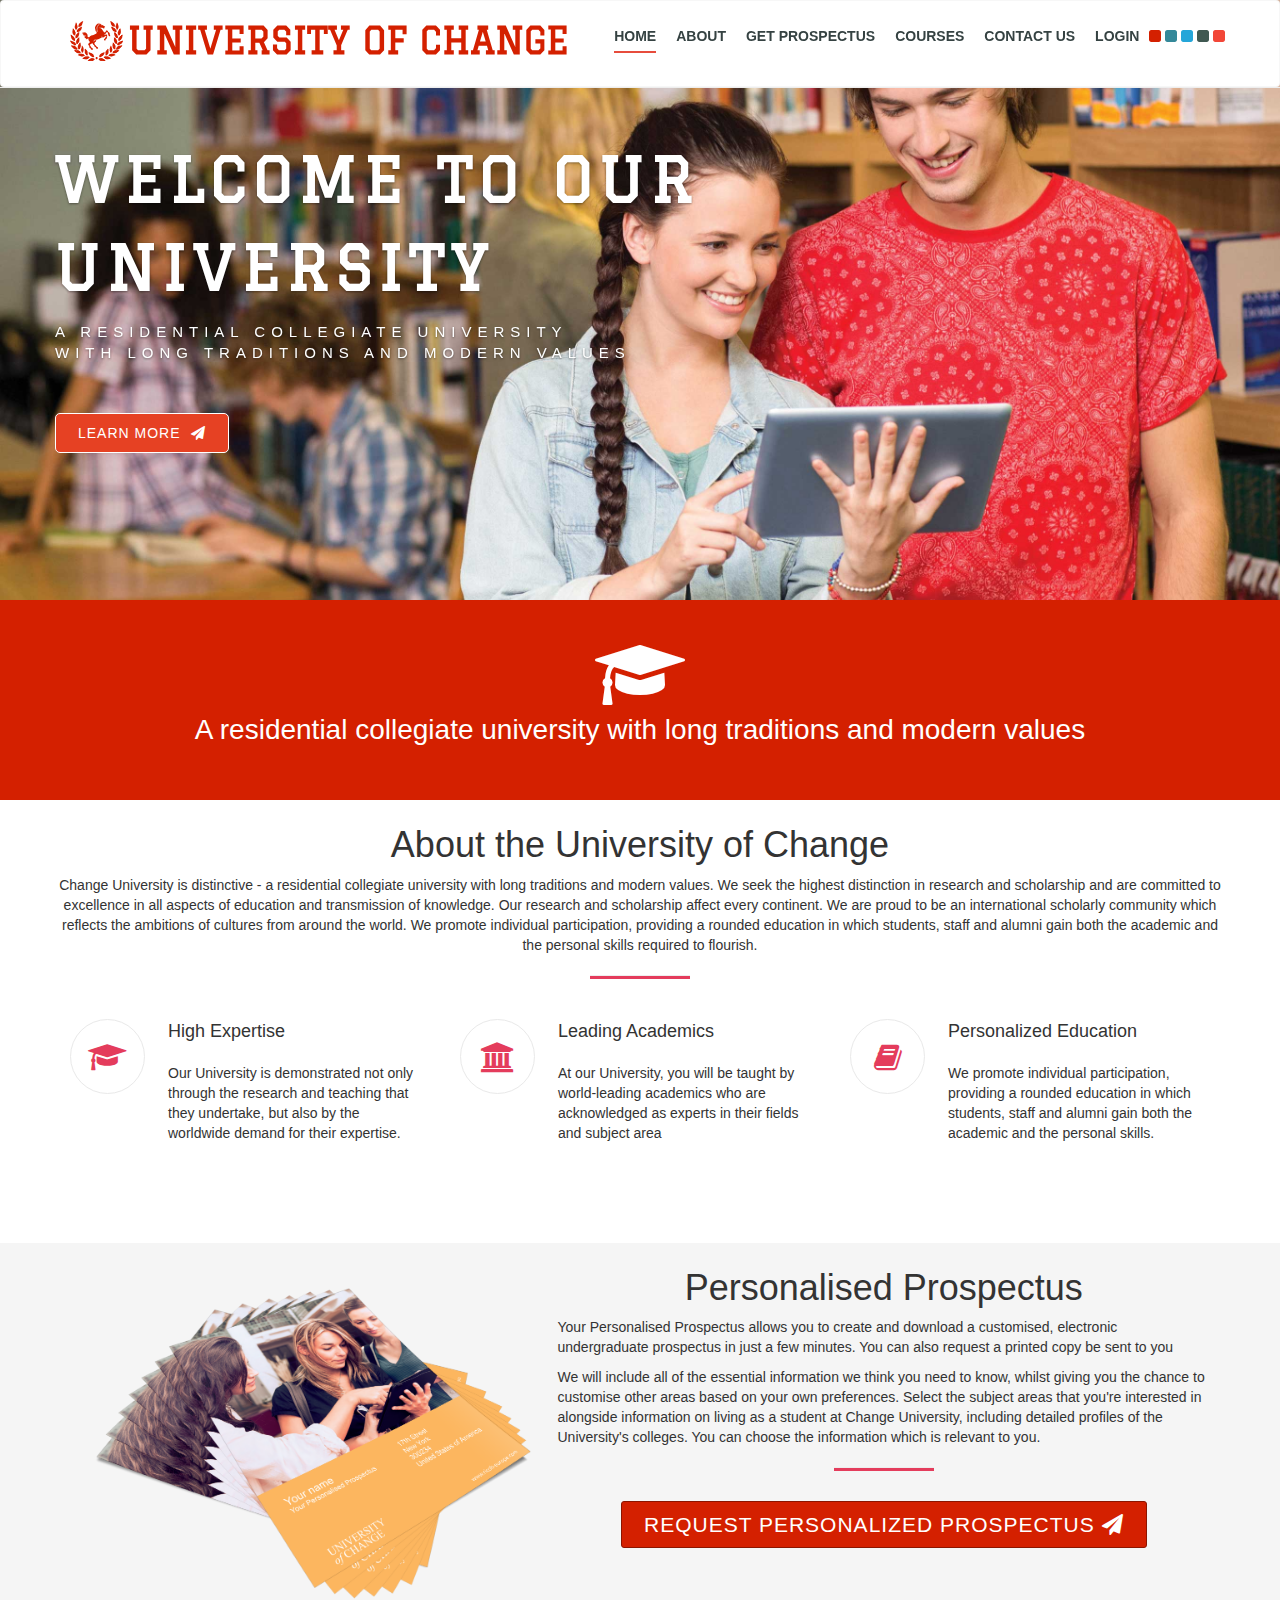
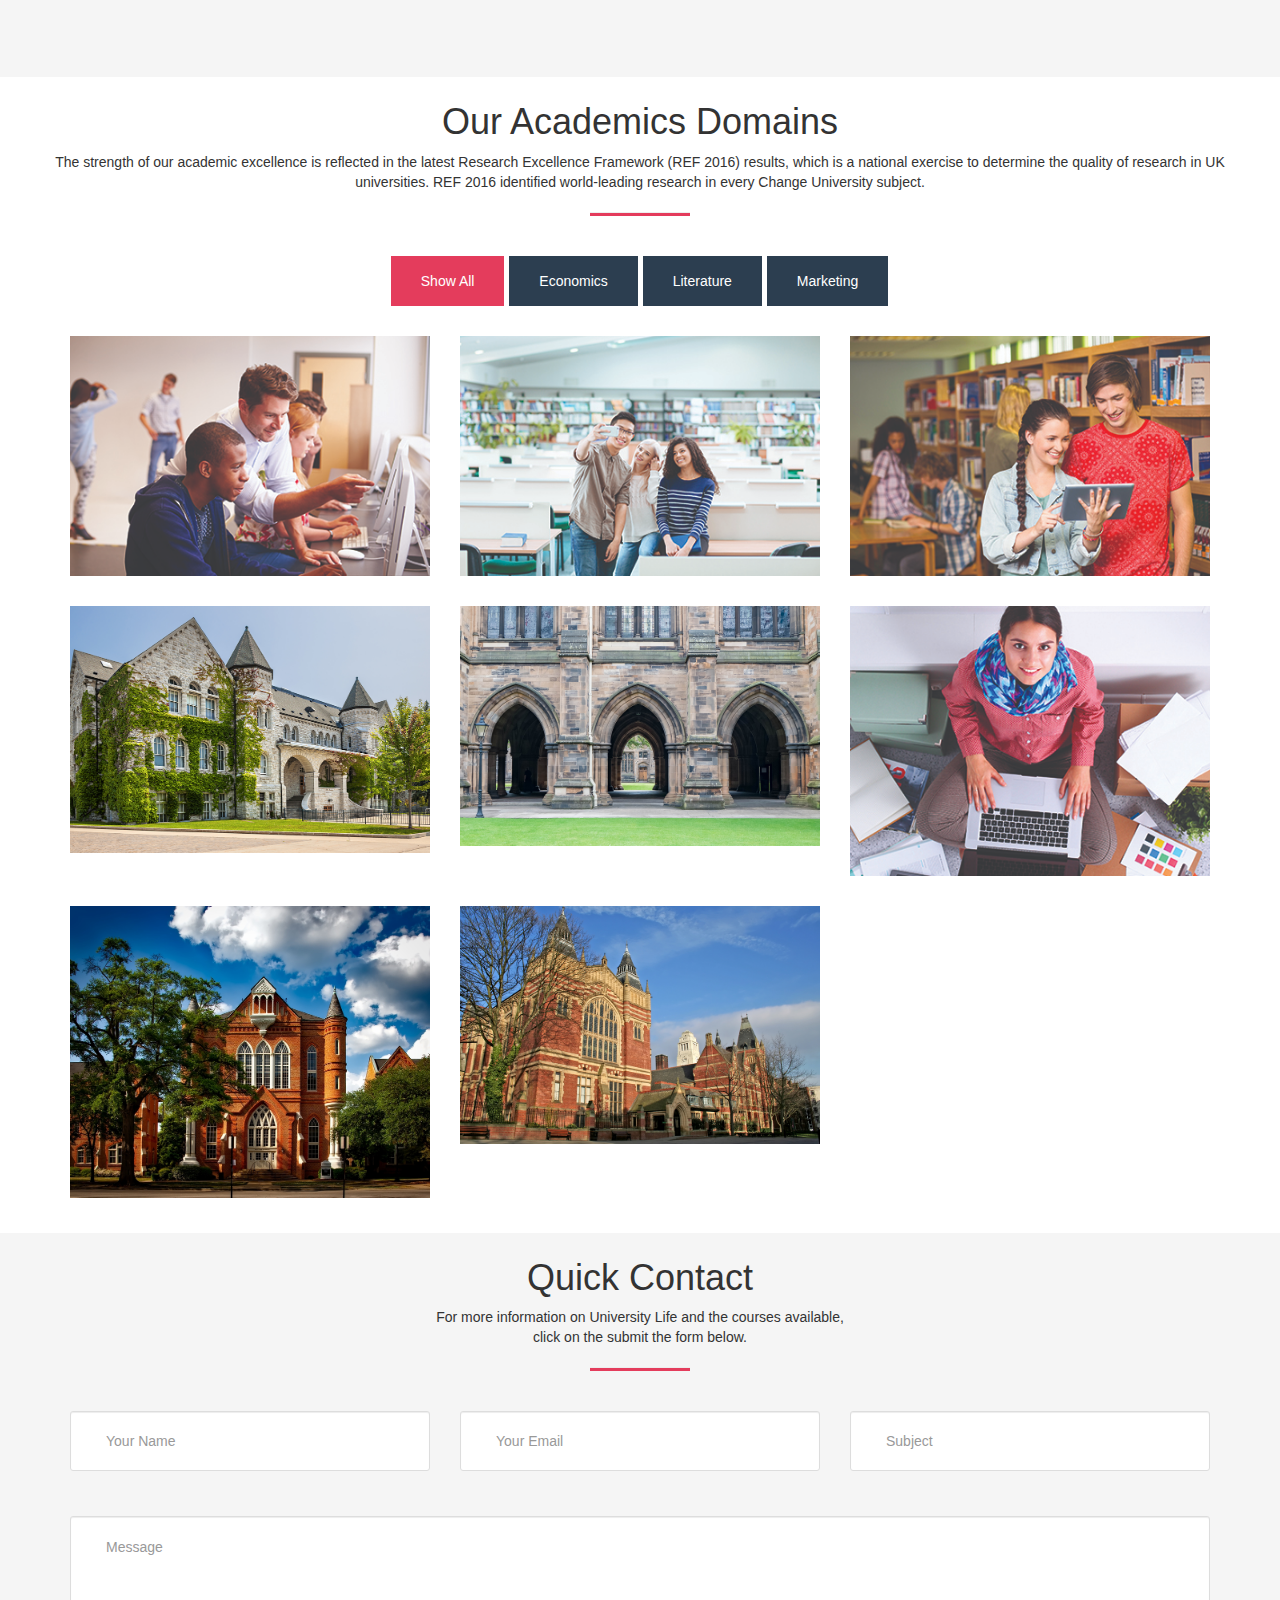
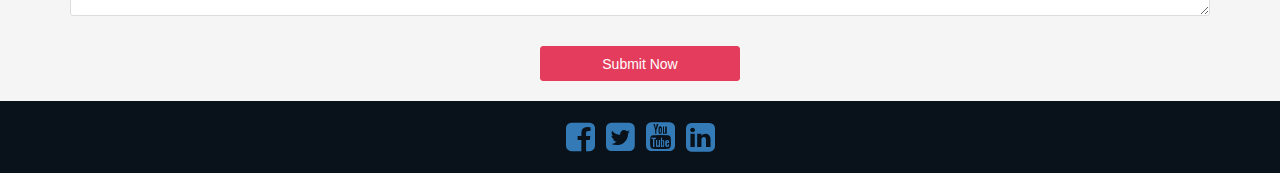
==== index.html @ e9da2139 "changes pics" ====
<!DOCTYPE html>
<html lang="en" class=" js no-touch">
<head>
<title>Marcom University</title>
<meta charset="utf-8">
<meta name="viewport" content="width=device-width, initial-scale=1">

<script
	src="https://ajax.googleapis.com/ajax/libs/jquery/3.1.1/jquery.min.js"></script>
<script src="js/login.js"></script>

<link rel="stylesheet" href="css/bootstrap.min.css">
<link rel="stylesheet" type="text/css" href="css/font-awesome.min.css">
<link
	href='https://fonts.googleapis.com/css?family=Open+Sans:300,600|Raleway:600,300|Josefin+Slab:400,700,600italic,600,400italic'
	rel='stylesheet' type='text/css'>
<link rel="stylesheet" type="text/css" href="css/slick-team-slider.css" />
<link rel="stylesheet" type="text/css" name="style" href="css/style.css">
<link rel="shortcut icon" type="image/x-icon" href="img/univ_icon.png" />
<!-- =======================================================
        Theme Name: Tempo
        Theme URL: https://bootstrapmade.com/tempo-free-onepage-bootstrap-theme/
        Author: BootstrapMade.com
        Author URL: https://bootstrapmade.com
    ======================================================= -->
</head>
<body>
	<!--HEADER START-->
	<div class="main-navigation navbar-fixed-top">
		<nav class="navbar navbar-default">
			<div class="container">
				<div class="navbar-header">
					<button type="button" class="navbar-toggle" data-toggle="collapse"
						data-target="#myNavbar">
						<span class="icon-bar"></span> <span class="icon-bar"></span> <span
							class="icon-bar"></span>
					</button>
					<a href="">
						<img class="logo_header" src="img/logo_university.png">
						<h1 class="navbar-brand">University of Change</h1>
					</a>
				</div>
				<div class="collapse navbar-collapse" id="myNavbar">
					<div class="nav navbar-nav navbar-right pull-right">
						<span id="style"><i class="fa fa-square style-base cursor" aria-hidden="true"></i></span>
						<span id="style3"><i class="fa fa-square style-3 cursor" aria-hidden="true"></i></span>
						<span id="style4"><i class="fa fa-square style-4 cursor" aria-hidden="true"></i></span>
						<span id="style5"><i class="fa fa-square style-5 cursor" aria-hidden="true"></i></span>
						<span id="style6"><i class="fa fa-square style-6 cursor" aria-hidden="true"></i></span>
					</div>
					<ul class="nav navbar-nav navbar-right">
						<li class="active"><a href="#banner">Home</a></li>
						<li><a href="#about">About</a></li>
						<li><a href="#prospectus">Get Prospectus</a></li>
						<li><a href="#courses">Courses</a></li>
						<li><a href="#contact">Contact Us</a></li>
						<li><a href="https://marcomcentral.app.pti.com/printone/login.aspx?company_id=17351">Login</a></li>
					</ul>
					
				</div>
			</div>
		</nav>
	</div>
	<!--HEADER END-->

	<!--BANNER START-->
	<div id="banner" class="section-padding">
		<div class="container">
			<div class="row">
				<div class="jumbotron">

					<h1 class="small">
						<span class="bold">Welcome to our University</span>
					</h1>
					<p class="big">
						A residential collegiate
						university <br> with long traditions and modern values
					</p>

					<a href="#" class="btn btn-banner">Learn More<i
						class="fa fa-send"></i></a>
				</div>
			</div>
		</div>
	</div>
	<!--BANNER END-->

	<!--CTA1 START-->
	<div class="cta-1">
		<div class="container">
			<div class="row text-center white">
				<i class="fa fa-graduation-cap fa-5x" style="color: white"
					aria-hidden="true"></i>
				<p class="cta-sub-title">A residential collegiate university
					with long traditions and modern values</p>
			</div>
		</div>
	</div>
	<!--CTA1 END-->

	<!--SERVICE START-->
	<div id="about" class="section-padding">
		<div class="container">
			<div class="row">
				<div class="page-title text-center">
					<h1>About the University of Change</h1>
					<p>Change University is distinctive - a residential collegiate
						university with long traditions and modern values. We seek the
						highest distinction in research and scholarship and are committed
						to excellence in all aspects of education and transmission of
						knowledge. Our research and scholarship affect every continent. We
						are proud to be an international scholarly community which
						reflects the ambitions of cultures from around the world. We
						promote individual participation, providing a rounded education in
						which students, staff and alumni gain both the academic and the
						personal skills required to flourish.</p>
					<hr class="pg-titl-bdr-btm"></hr>
				</div>
				<div class="col-md-4">
					<div class="service-box">
						<div class="service-icon">
							<i class="fa fa-graduation-cap"></i>
						</div>
						<div class="service-text">
							<h3>High Expertise</h3>
							<p>Our University is demonstrated not only through the
								research and teaching that they undertake, but also by the
								worldwide demand for their expertise.</p>
						</div>
					</div>
				</div>
				<div class="col-md-4">
					<div class="service-box">
						<div class="service-icon">
							<i class="fa fa-university "></i>
						</div>
						<div class="service-text">
							<h3>Leading Academics</h3>
							<p>At our University, you will be taught by world-leading
								academics who are acknowledged as experts in their fields and
								subject area</p>
						</div>
					</div>
				</div>
				<div class="col-md-4">
					<div class="service-box">
						<div class="service-icon">
							<i class="fa fa-book"></i>
						</div>
						<div class="service-text">
							<h3>Personalized Education</h3>
							<p>We promote individual participation, providing a rounded
								education in which students, staff and alumni gain both the
								academic and the personal skills.</p>
						</div>
					</div>
				</div>
			</div>
		</div>
	</div>
	<!--SERVICE END-->


	<!--PERSONALIZED PROSPECTUS-->
	<div id="prospectus" class="section-padding" style="background-color: #F5F5F5;">
		<div class="container">
			<div class="row">
				<div class="col-md-5 style="margin-bottom: 50px;">
					<img src="img/prospectus2.png" style="max-width: 500px; padding-bottom: 50px"></img>
				</div>
			
				<div class="col-md-7">
					<div class="page-title pull-left">
						<h1 class="text-center">Personalised Prospectus</h1>
						<p>Your Personalised Prospectus allows you to create and
							download a customised, electronic undergraduate prospectus in
							just a few minutes. You can also request a printed copy be sent
							to you</p>
						<p>We will include all of the essential information we think
							you need to know, whilst giving you the chance to customise other
							areas based on your own preferences. Select the subject areas
							that you're interested in alongside information on living as a
							student at Change University, including detailed profiles of the
							University's colleges. You can choose the information which is
							relevant to you.</p>
						<hr class="pg-titl-bdr-btm"></hr>

						<div align="center">
							<a onclick="login('demo', 'totalflow')" class="btn btn_cta1">Request
							personalized prospectus <i class="fa fa-send"></i>
							</a>
	
							<!-- Frame for MCC login -->
							<iframe id="marcomiframe" style="border: 0px; display: none"></iframe>
						</div>
					</div>
				</div>
			</div>
		</div>
	</div>


	<!--CTA2 END-->


	<!--PORTFOLIO START-->
	<div id="courses" class="section-padding">
		<div class="container">
			<div class="row">
				<div class="page-title text-center">
					<h1>Our Academics Domains</h1>
					<p>The strength of our academic excellence is reflected in the
						latest Research Excellence Framework (REF 2016) results, which is
						a national exercise to determine the quality of research in UK
						universities. REF 2016 identified world-leading research in every
						Change University subject.</p>
					<hr class="pg-titl-bdr-btm"></hr>
				</div>
				<div class="port-sec">
					<div class="col-md-12 fil-btn text-center">
						<div class="filter wrk-title active" data-filter="all">Show
							All</div>
						<div class="filter wrk-title" data-filter=".category-1">Economics</div>
						<div class="filter wrk-title" data-filter=".category-2">Literature</div>
						<div class="filter wrk-title" data-filter=".category-3">Marketing</div>
					</div>
					<div id="Container">
						<div class="filimg mix category-1  col-md-4 col-sm-4 col-xs-12"
							data-myorder="2">
							<img src="img/learn_small.jpg" class="img-responsive">
						</div>
						<div class="filimg mix category-2 col-md-4 col-sm-4 col-xs-12"
							data-myorder="4">
							<img src="img/selfie1.jpg" class="img-responsive">
						</div>
						<div class="filimg mix category-1 col-md-4 col-sm-4 col-xs-12"
							data-myorder="1">
							<img src="img/img4.jpg" class="img-responsive">
						</div>
						<div class="filimg mix category-2  col-md-4 col-sm-4 col-xs-12"
							data-myorder="8">
							<img src="img/Ontario.jpg" class="img-responsive">
						</div>
						<div class="filimg mix category-2 col-md-4 col-sm-4 col-xs-12"
							data-myorder="8">
							<img src="img/Glasgow.jpg" class="img-responsive">
						</div>
						<div class="filimg mix category-2  col-md-4 col-sm-4 col-xs-12"
							data-myorder="8">
							<img src="img/girl_small.jpg" class="img-responsive">
						</div>
						<div class="filimg mix category-3  col-md-4 col-sm-4 col-xs-12"
							data-myorder="8">
							<img src="img/Alabama.jpg" class="img-responsive">
						</div>
						<div class="filimg mix category-3  col-md-4 col-sm-4 col-xs-12"
							data-myorder="8">
							<img src="img/Campus.jpg" class="img-responsive">
						</div>
					</div>
				</div>
			</div>
		</div>
	</div>
	<!--PORTFOLIO END-->

	<!--TEAM START-->
	<div id="team" class="section-padding" style="display: none">
		<div class="container">
			<div class="row">
				<div class="page-title text-center">
					<h1>Meet Our Team</h1>
					<p>
						Lorem ipsum dolor sit amet, consectetur adipiscing elit, sed do
						eiusmod tempor <br>incididunt ut labore et dolore magna
						aliqua.
					</p>
					<hr class="pg-titl-bdr-btm"></hr>
				</div>
				<div class="autoplay">
					<div class="col-md-6">
						<div class="team-info">
							<div class="img-sec">
								<img src="img/agent1.jpg" class="img-responsive">
							</div>
							<div class="fig-caption">
								<h3>Haris Brown</h3>
								<p class="marb-20">Sr. UI Designer</p>
								<p>Follow me:</p>
								<ul class="team-social">
									<li class="bgblue-dark"><a href="#"><i
											class="fa fa-facebook"></i></a></li>
									<li class="bgred"><a href="#"><i
											class="fa fa-google-plus"></i></a></li>
									<li class="bgblue-light"><a href="#"><i
											class="fa fa-twitter"></i></a></li>
									<li class="bgblue-dark"><a href="#"><i
											class="fa fa-linkedin"></i></a></li>
								</ul>
							</div>
						</div>
					</div>
					<div class="col-md-6">
						<div class="team-info">
							<div class="img-sec">
								<img src="img/agent2.jpg" class="img-responsive">
							</div>
							<div class="fig-caption">
								<h3>Emmy Brown</h3>
								<p class="marb-20">Jr. UI Designer</p>
								<p>Follow me:</p>
								<ul class="team-social">
									<li class="blue-dark"><a href="#"><i
											class="fa fa-facebook"></i></a></li>
									<li class="red"><a href="#"><i
											class="fa fa-google-plus"></i></a></li>
									<li class="blue-light"><a href="#"><i
											class="fa fa-twitter"></i></a></li>
									<li class="blue-dark"><a href="#"><i
											class="fa fa-linkedin"></i></a></li>
								</ul>
							</div>
						</div>
					</div>
					<div class="col-md-6">
						<div class="team-info">
							<div class="img-sec">
								<img src="img/agent3.jpg" class="img-responsive">
							</div>
							<div class="fig-caption">
								<h3>Iain Dante</h3>
								<p class="marb-20">Jr. UI Designer</p>
								<p>Follow me:</p>
								<ul class="team-social">
									<li class="blue-dark"><a href="#"><i
											class="fa fa-facebook"></i></a></li>
									<li class="red"><a href="#"><i
											class="fa fa-google-plus"></i></a></li>
									<li class="blue-light"><a href="#"><i
											class="fa fa-twitter"></i></a></li>
									<li class="blue-dark"><a href="#"><i
											class="fa fa-linkedin"></i></a></li>
								</ul>
							</div>
						</div>
					</div>
					<div class="col-md-6">
						<div class="team-info">
							<div class="img-sec">
								<img src="img/agent4.jpg" class="img-responsive">
							</div>
							<div class="fig-caption">
								<h3>Kate Haris</h3>
								<p class="marb-20">Jr. UI Designer</p>
								<p>Follow me:</p>
								<ul class="team-social">
									<li class="blue-dark"><a href="#"><i
											class="fa fa-facebook"></i></a></li>
									<li class="red"><a href="#"><i
											class="fa fa-google-plus"></i></a></li>
									<li class="blue-light"><a href="#"><i
											class="fa fa-twitter"></i></a></li>
									<li class="blue-dark"><a href="#"><i
											class="fa fa-linkedin"></i></a></li>
								</ul>
							</div>
						</div>
					</div>
				</div>
			</div>
		</div>
	</div>
	<!--TEAM END-->


	<!--CONTACT START-->
	<div id="contact" class="section-padding" style="background-color: #F5F5F5">
		<div class="container">
			<div class="row">
				<div class="page-title text-center">
					<h1>Quick Contact</h1>
					<p>
						For more information on University Life and the courses available,<br>
						click on the submit the form below.
					</p>
					<hr class="pg-titl-bdr-btm"></hr>
				</div>
				<div id="sendmessage">Your message has been sent. Thank you!</div>
				<div id="errormessage"></div>

				<div class="form-sec">
					<form action="" method="post" role="form" class="contactForm">
						<div class="col-md-4 form-group">
							<input type="text" name="name"
								class="form-control text-field-box" id="name"
								placeholder="Your Name" data-rule="minlen:4"
								data-msg="Please enter at least 4 chars" />
							<div class="validation"></div>
						</div>
						<div class="col-md-4 form-group">
							<input type="email" class="form-control text-field-box"
								name="email" id="email" placeholder="Your Email"
								data-rule="email" data-msg="Please enter a valid email" />
							<div class="validation"></div>
						</div>
						<div class="col-md-4 form-group">
							<input type="text" class="form-control text-field-box"
								name="subject" id="subject" placeholder="Subject"
								data-rule="minlen:4"
								data-msg="Please enter at least 8 chars of subject" />
							<div class="validation"></div>
						</div>
						<div class="col-sm-12 form-group">
							<textarea class="form-control text-field-box" name="message"
								rows="5" data-rule="required"
								data-msg="Please write something for us" placeholder="Message"></textarea>
							<div class="validation"></div>

							<button class="button-medium" id="contact-submit" name="contact">Submit Now</button>
						</div>
					</form>
				</div>
			</div>
		</div>
	</div>
	<!--CONTACT END-->
	<!--FOOTER START-->
	<!--<footer class="footer section-padding">
		<div class="container">
			<div class="row">
				<div style="visibility: visible; animation-name: zoomIn;"
					class="col-sm-10 text-center wow zoomIn">
					<h3>Follow us on</h3>
					<div class="footer_social">
						<ul>
							<li><a class="f_facebook" href="#"><i
									class="fa fa-facebook"></i></a></li>
							<li><a class="f_twitter" href="#"><i
									class="fa fa-twitter"></i></a></li>
							<li><a class="f_google" href="#"><i
									class="fa fa-google-plus"></i></a></li>
							<li><a class="f_linkedin" href="#"><i
									class="fa fa-linkedin"></i></a></li>
						</ul>
					</div>
				</div>
				<!--- END COL -->
	</div>
	<!--- END ROW -->
	</div>
	<!--- END CONTAINER -->
	</footer>

	<!--FOOTER END-->
	<div class="footer-bottom" style="display: none">
		<div class="container">
			<div style="visibility: visible; animation-name: zoomIn;"
				class="col-sm-12 text-center wow zoomIn">
				<div class="footer_copyright">
					<p>© Copyright, All Rights Reserved.</p>
				</div>
			</div>
		</div>
	</div>
	<div class="footer-bottom text-center center-block">
          <a href="https://www.facebook.com/RicohEurope"><i id="social-fb" class="fa fa-facebook-square fa-3x social"></i></a>
          <a href="https://twitter.com/ricoheurope"><i id="social-tw" class="fa fa-twitter-square fa-3x social"></i></a>
          <a href="http://youtube.com/RicohEurope"><i id="social-yt" class="fa fa-youtube-square fa-3x social"></i></a>
          <a href="https://linkedin.com/company/ricoh-europe"><i id="social-li" class="fa fa-linkedin-square fa-3x social"></i></a>
	</div>
	<script src="js/jquery.min.js"></script>
	<script src="js/jquery.easing.min.js"></script>
	<script src="js/bootstrap.min.js"></script>
	<script src="js/jquery.mixitup.js" type="text/javascript"></script>
	<script type="text/javascript" src="js/slick.min.js"></script>
	<script type="text/javascript" src="js/custom.js"></script>
	<script src="contactform/contactform.js"></script>

</body>
</html>
---- css/style.css ----
/*
    Theme Name: Tempo
    Theme URL: https://bootstrapmade.com/tempo-free-onepage-bootstrap-theme/
    Author: BootstrapMade.com
    Author URL: https://bootstrapmade.com
*/
/*************************************
Fonts
**************************************/
@import url('https://fonts.googleapis.com/css?family=Graduate');

/**************************************
link & button
**************************************/
.white
{
	color:#fff !important;
}
h1.cta-title
{
	font-size: 43px;
}
h1
{
	font-size: 36px;
}
/**************************************
Header
**************************************/
.section-padding
{
	padding: 5px 5px;
}
.main-navigation
{
    border-bottom: 1px solid #eee;
}
.navbar-default {
    background-color: #fff;
    border-color: rgba(231, 231, 231, 0.33);
    padding: 20px 0px;
}

.navbar-default .navbar-nav > .active > a, .navbar-default .navbar-nav > .active > a:focus, .navbar-default .navbar-nav > .active > a:hover {
    color: #354242;
    background-color: #fff;
}
.navbar-nav {
    padding-top: 5px;
}

.navbar-default .navbar-nav > .active > a,.navbar-default .navbar-nav > li > a:hover, .navbar-default .navbar-nav > li > a:focus
{
	border-bottom: 2px solid #E74C3C;
    outline: none;
}
.navbar {
	min-height: inherit;
	margin-bottom: 0px;
}
.logo_header {
	
	float: left;
    margin-right: 15px;
    
}
.navbar-brand {
	height: inherit;
	font-family: 'Graduate', cursive;
	font-weight: 700;
	text-transform: uppercase;
	padding: 5px;
    font-size: 36px;
    margin-top: 5px;
}

.navbar-default .navbar-brand {
    color: #d42000;
}
.navbar > img {
	float:left;
	margin-left:10px;
	margin-right:10px;
	display:inline-block;
}
.navbar-default .navbar-nav > li > a {
	color: #354242;
	font-weight: 600;
	text-transform: uppercase;
	margin: 0px 10px;
	padding-bottom: 5px;
	font-size: 14px;
}
.nav > li > a
{
	padding: 0px;
}
.jumbotron
{
    background-color: transparent;
    padding-top: 90px;
}
.jumbotron p.big
{
    line-height: 21px;
    border-width: 0px;
    margin: 0px;
    padding: 0px;
    letter-spacing: 6px;
    font-size: 15px;
    color: #fff;
    text-transform: uppercase;
    font-weight: 400;
    color: #ffffff;
    -webkit-filter: drop-shadow(0 1px 1px rgba(0, 0, 0, 0.4));
    -moz-filter: drop-shadow(0 1px 1px rgba(0, 0, 0, 0.4));
    -ms-filter: drop-shadow(0 1px 1px rgba(0, 0, 0, 0.4));
    filter: drop-shadow(0 1px 1px rgba(0, 0, 0, 0.4));
    padding-top: 10px;
}
a.btn-banner {
    border: 1px solid #ffffff;
    padding: 12px 22px;
    line-height: 0px;
    border-radius: 5px;
    background-color: #e64123;
    font-family: 'Montserrat', sans-serif;
    font-weight: 400;
    font-size: 14px;
    text-transform: uppercase;
    color: #ffffff;
    letter-spacing: 1px;
    display: inline-block;
    margin-top: 50px;
}
.btn_cta1 {
	
	border: 1px solid #8c1500;
    padding: 12px 22px;
    line-height: 0px;
    border-radius: 3px;
    background-color: #d42000;
    font-family: 'Montserrat', sans-serif;
    font-weight: 400;
    font-size: 21px;
    text-transform: uppercase;
    color: #ffffff;
    letter-spacing: 1px;
    display: inline-block;
    margin-top: 10px;;
	
}

.btn_cta1:hover, a.btn_cta1:focus
{
    background-color: #ff2600;
    color: #fff;
    border-color: #8c1500;
    display: inline-block;
}

.btn_cta1_white {
	
	border: 1px solid #ffffff;
    padding: 12px 22px;
    line-height: 0px;
    border-radius: 3px;
    background-color: #ffffff;
    font-family: 'Montserrat', sans-serif;
    font-weight: 400;
    font-size: 18px;
    text-transform: uppercase;
    color: #313131;
    letter-spacing: 1px;
    display: inline-block;
    margin-top: 10px;;
	
}
.btn_cta1_white:hover, a.btn_cta1:focus
{
    background-color: #d42000;
    color: #fff;
    border-color: #ffffff;
    display: inline-block;
}
a.btn-banner i
{
    padding-left: 10px;
}
a.btn-banner:hover, a.btn-banner:focus
{
    background-color: #d42000;
    color: #fff;
    border-color: #ffffff;
    display: inline-block;
}
.bold
{
    font-weight: bold;
}
.bor-btm
{
    width: 100px;
    height: 1px;
    background-color: #ddd;
    margin-bottom: 85px;
}
.jumbotron h1.small
{
    line-height: 88px;
    border-width: 0px;
    margin: 0px;
    padding: 40px 0px 0px 0px;
    font-family: 'Graduate', cursive;
    font-size: 62px;
    letter-spacing: 6px;
    text-transform: uppercase;
    font-weight: 400;
    color: #ffffff;
    -webkit-filter: drop-shadow(0 1px 1px rgba(0, 0, 0, 0.4));
    -moz-filter: drop-shadow(0 1px 1px rgba(0, 0, 0, 0.4));
    -ms-filter: drop-shadow(0 1px 1px rgba(0, 0, 0, 0.4));
    filter: drop-shadow(0 1px 1px rgba(0, 0, 0, 0.4));
}
.container .jumbotron, .container-fluid .jumbotron {
    padding-right: 60px;
    padding-left: 0px;
}
.bgblue-dark
{
    background-color: #2C3E50;
}
.bgblue-light
{
    background-color: #3498DB;
}
.bgred
{
    background-color: #E74C3C;
}
.wrk-title
{
    cursor: pointer;
}
.cta-1, .cta2
{
	background-color: #d42000;
	padding: 40px 0px;
}
p.cta-sub-title
{
	font-size: 28px;
}
.pg-titl-bdr-btm
{
	width: 100px;
	height: 3px;
	background-color: #e43c5c;
}
.service-box {
    margin: 0 0 60px;
    display: inline-block;
}
.service-box .service-icon {
    width: 75px;
    height: 75px;
    border-radius: 50px;
    overflow: hidden;
    border: 1px solid #e9e9e9;
    line-height: 75px;
    text-align: center;
    color: #e43c5c;
    font-size: 30px;
    margin-right: 23px;
    float: left;
    -webkit-transition: all 0.5s ease 0s;
    -moz-transition: all 0.5s ease 0s;
    -ms-transition: all 0.5s ease 0s;
    transition: all 0.5s ease 0s;
}
.service-box .service-text {
    width: 70%;
    float: left;
    margin-bottom: 20px;
}
.service-box .service-text h3 {
    margin: 0 0 20px 0;
    padding: 0 0 0 0;
    font-size: 18px;
    line-height: 24px;
    color: #333333;
    font-weight: 400;
    -webkit-transition: all 0.5s ease 0s;
    -moz-transition: all 0.5s ease 0s;
    -ms-transition: all 0.5s ease 0s;
    transition: all 0.5s ease 0s;
}
.page-title
{
	margin-bottom: 40px;
}
#portfolio
{
	background-color: RGBA(236, 240, 241, 0.04);
}
#Container .mix{
	display: none;
}
.fil-btn
{
	margin-bottom: 30px;
}
.filter
{
	background-color: #2C3E50;
	color: #fff;
	padding: 15px 30px;
	border-right: 1px solid #fff;
	display: inline-block;
	position: relative;
}
.filimg
{
	margin-bottom: 30px;
}
.fil-btn .active
{
	background-color: #e43c5c;
}
.img-sec, .fig-caption
{
	width: 50%;
	float: left;
}
.team-info
{
	border: 1px solid rgba(204, 204, 204, 0.33);
	float: left;
	width: 100%;
	border-radius: 3px;
}
.fig-caption
{
	padding: 56px 20px 0px;
}
.fig-caption h3
{
	font-size: 20px;
	font-family: 'Josefin Slab', serif;
}
.fig-caption p
{
	font-size: 14px;
}
.team-social li
{
	display: inline-block;
}
.team-social li
{
	width: 30px;
	height: 30px;
	line-height: 30px;
	text-align: center;
}
.team-social li a
{
	color: #fff;
}
.blue-light{
	background-color: #3498DB;
}
.blue-dark
{
	background-color: #2C3E50;
}
.red
{
	background-color: #E74C3C;
}
.marb-20
{
	margin-bottom: 20px;
}
.wd75
{
	width: 75%;
	float: left;
}
.cta2 a
{
margin-top: 5px;
}
.fnt-24
{
	font-size: 24px;
}

/* Contact Form */ 
.text-field-box {
    background: #fff;
    border: 1px solid #ddd;
    border-radius: 3px;
    height: 60px;
    line-height: 60px;
    text-align: left;
    color: #666;
    font-size: 14px;
    padding: 0 35px;
    margin-bottom: 30px;
    width: 100%;
    outline: none;
    appearance: none;
    -webkit-appearance: none;
}
.form-sec textarea {
    height: 100px;
}

.validation {
    color: red;
    display:none;
    margin: 0 0 20px;
    font-weight:400;
    font-size:13px;
}

#sendmessage {
    color: green;
    border:1px solid green;
    display:none;
    text-align:center;
    padding:15px;
    font-weight:600;
    margin-bottom:15px;
}

#errormessage {
    color: red;
    display:none;
    border:1px solid red;
    text-align:center;
    padding:15px;
    font-weight:600;
    margin-bottom:15px;
}

#sendmessage.show, #errormessage.show, .show {
	display:block;
}

.button-medium {
    background: #e43c5c;
    border-radius: 3px;
    color: #ffffff;
    cursor: pointer;
    display: block;
    font-family: "Montserrat", sans-serif;
    font-size: 14px;
    font-weight: 300;
    height: 35px;
    line-height: 30px;
    margin: 0 auto;
    overflow: hidden;
    text-align: center;
    width: 200px;
    -webkit-appearance: none;
    -moz-appearance: none;
    appearance: none;
    border: 1px solid #e43c5c;
    box-shadow: none;
    outline: none;
    -webkit-transition: all 0.5s ease 0s;
    -moz-transition: all 0.5s ease 0s;
    -ms-transition: all 0.5s ease 0s;
    transition: all 0.5s ease 0s;
}
.footer {
    background-color: #040E18;
}
.footer h3 {
    color: #fff;
    padding-bottom:10px;
}
.footer_social ul {
    list-style: outside none none;
    margin: 0;
    padding: 0;
}
.footer_social ul li {
    margin: 1px;
    display: inline-block;
}
.footer_social ul li a {
    background: #2e3537 none repeat scroll 0 0;
    border: 1px solid #2e3537;
    box-shadow: 0 0 0 7px transparent;
    color: #aaa;
    display: block;
    font-size:13px;
    height: 15px;
    line-height: 10px;
    padding: 14px 14px;
    -webkit-transition: all 0.4s ease 0s;
    transition: all 0.4s ease 0s;
    width: 15px;
}
.footer-bottom {
    background: #09121B;
    padding: 15px 0px 15px 0px;
}
.footer_copyright {
    color: #fff;
    font-size: 14px;
    margin-bottom: 0;
}
.footer_copyright a {
    color: #e43c5c;
}
#banner
{
    background: url('../img/banner-bg2.jpg') no-repeat;
    background-size: cover;
    min-height: 600px;
	max-width:100%;

}
.cta2 .btn-default,.cta2 .btn-default:hover,.cta2 .btn-default:focus
{
    padding: 10px 25px;
    background-color: #fff;
    border: 0px;
}
/**************************************
cta
**************************************/
/** media queries**/
@media (min-width: 480px) and (max-width: 1023px) {
    .img-sec, .fig-caption {
    width: 100%;
    float: left;
}
.fig-caption {
    padding: 56px 20px 20px;
}
}
@media (min-width: 451px) and (max-width: 768px) {
.filter {
    padding: 5px 18px;
    margin-bottom: 3px;
}
.wd75
{
    width: 100%;
}
.fig-caption {
    padding: 56px 20px 20px;
}
}
@media (min-width: 301px) and (max-width: 450px) {
.filter {
    padding: 3px 14px;
    margin-bottom: 3px;
}
.jumbotron
{
    padding-right: 30px;
    padding-left: 30px;
}
.fig-caption {
    padding: 13px 20px 0px;
}
.team-social li {
    width: 20px;
    height: 20px;
    line-height: 20px;
    text-align: center;
}
.fig-caption h3 {
    font-size: 19px;
    font-family: 'Josefin Slab', serif;
}
.wd75
{
    width: 100%;
}
.service-box .service-text h3
{
    padding-top: 15px;
}
.jumbotron h1.small {
    font-size: 44px;
}
h1.cta-title {
    font-size: 30px;
}
p.cta-sub-title {
    font-size: 20px;
}
.button-medium {
    font-size: 15px;
    height: 40px;
    line-height: 40px;
    width: 150px;
}
.jumbotron
{
    padding: 90px 0px 0px 20px !important;
}
}
.footer_copyright a
{
    text-decoration: none;
}
@media (min-width: 100px) and (max-width: 300px) {
.filter {
    padding: 3px 14px;
    margin-bottom: 3px;
}
.img-sec, .fig-caption {
    width: 100%;
    float: left;
}
.fig-caption {
    padding: 56px 20px 20px;
}
.jumbotron h1.small {
    font-size: 44px;
}
h1.cta-title {
    font-size: 30px;
}
p.cta-sub-title {
    font-size: 20px;
}
.button-medium {
    font-size: 15px;
    height: 40px;
    line-height: 40px;
    width: 150px;
}
.jumbotron
{
    padding: 90px 0px 0px 20px !important;
}
.service-box .service-text h3 {
    padding-top: 15px;
}
.navbar-default .navbar-nav > .active > a, .navbar-default .navbar-nav > li > a{
    text-align: center;
}
}
@media (min-width: 300px) and (max-width: 768px) {
.navbar-default .navbar-nav > .active > a, .navbar-default .navbar-nav > li > a{
    text-align: center;
    border: 0px;
}
.navbar-default .navbar-nav > li > a:hover
{
    border: 0px;
}
}

.navbar-brand>img {
  height: 100%;
  padding: 15px;
  width: auto;
}
/**************************************
form element
**************************************/

/*** footer icons ****/
.social:hover {
     -webkit-transform: scale(1.1);
     -moz-transform: scale(1.1);
     -o-transform: scale(1.1);
 }
 .social {
     -webkit-transform: scale(0.8);
     /* Browser Variations: */
     
     -moz-transform: scale(0.8);
     -o-transform: scale(0.8);
     -webkit-transition-duration: 0.5s;
     -moz-transition-duration: 0.5s;
     -o-transition-duration: 0.5s;
 }

/*
    Multicoloured Hover Variations
*/
 
 #social-fb:hover {
     color: #3B5998;
 }
 #social-tw:hover {
     color: #4099FF;
 }
 #social-yt:hover {
     color: #d34836;
 }
 #social-li:hover {
     color: #0073B0;
 }
 /*** footer ****/
 
 /**** change styles square ****/
.style-base {
 	color: #d42000;
}
 
.style-3 {
 	color: #348899;
}
 
.style-4 {
 	color: #25A6D9;
}
 
.style-5 {
 	color: #405952;
}
 
.style-6 {
 	color: #F24738;
}

.cursor {
	cursor: pointer;
	cursor: hand;
}
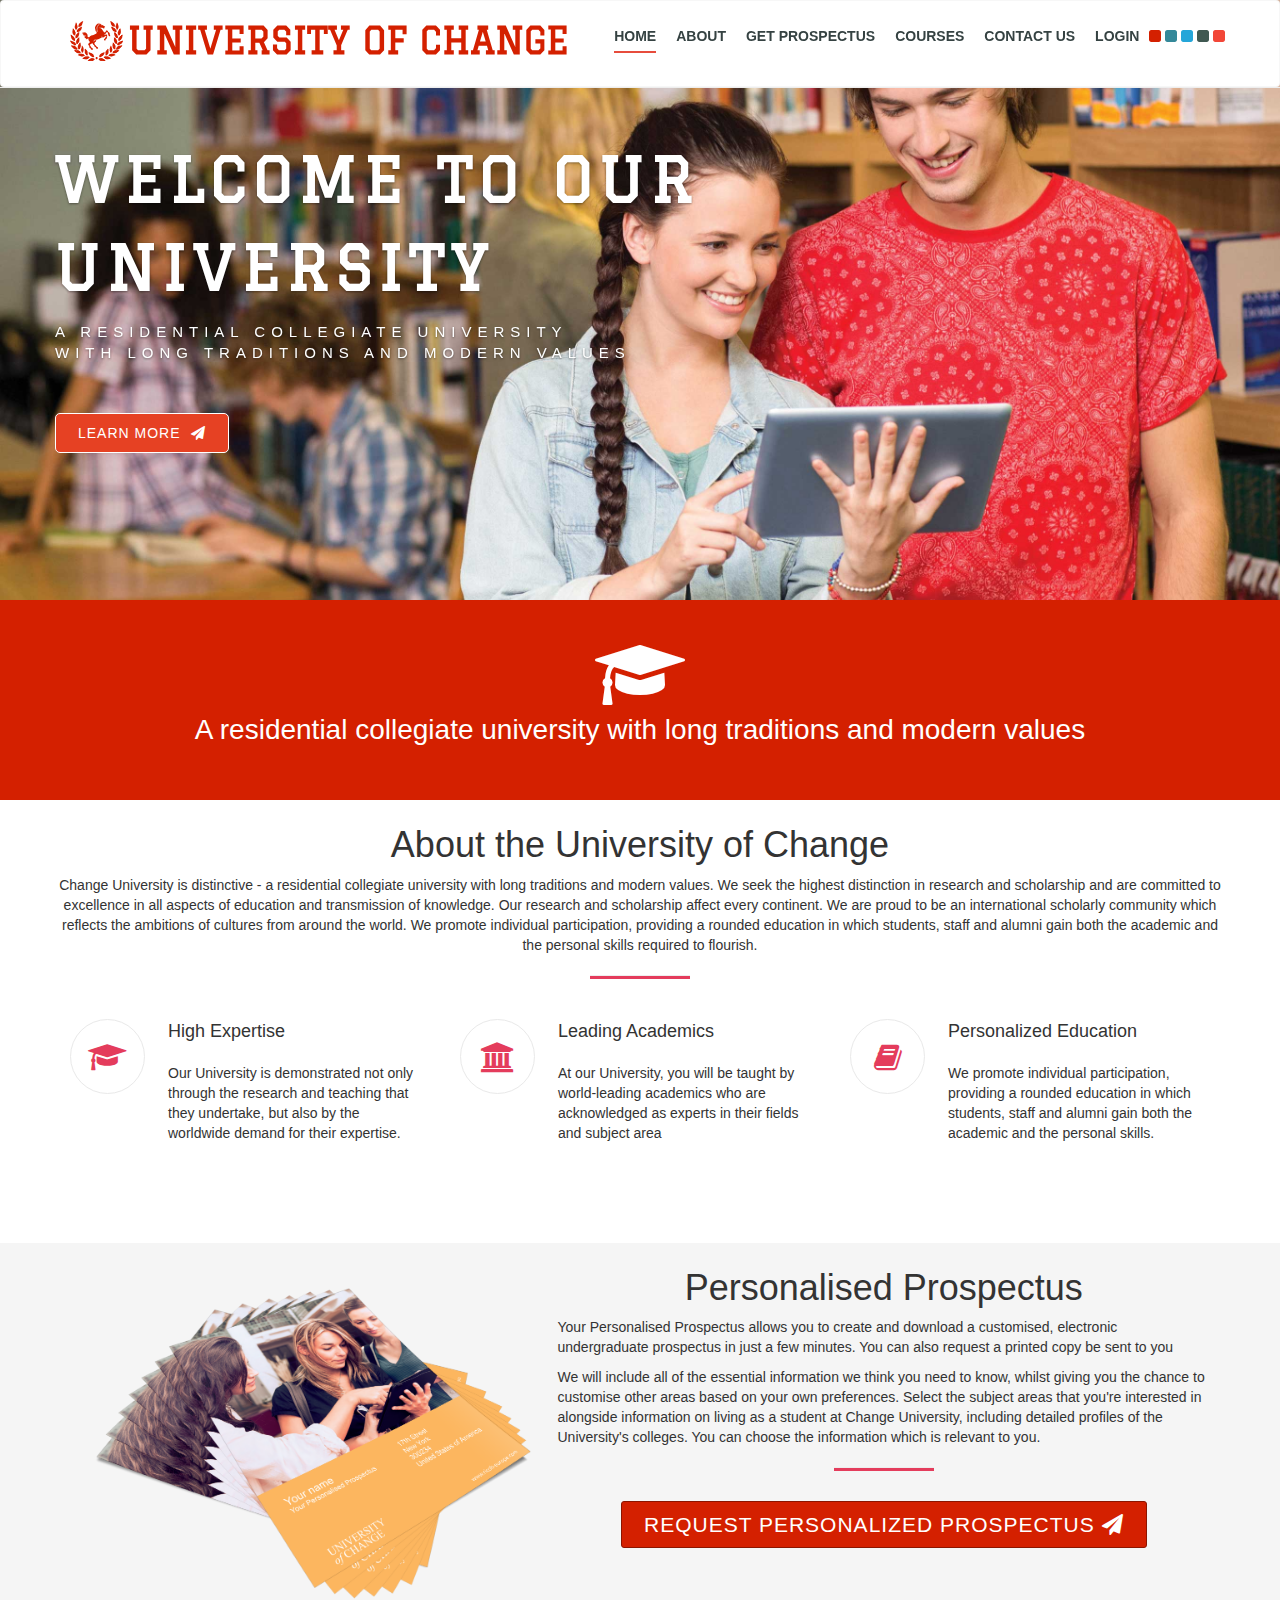
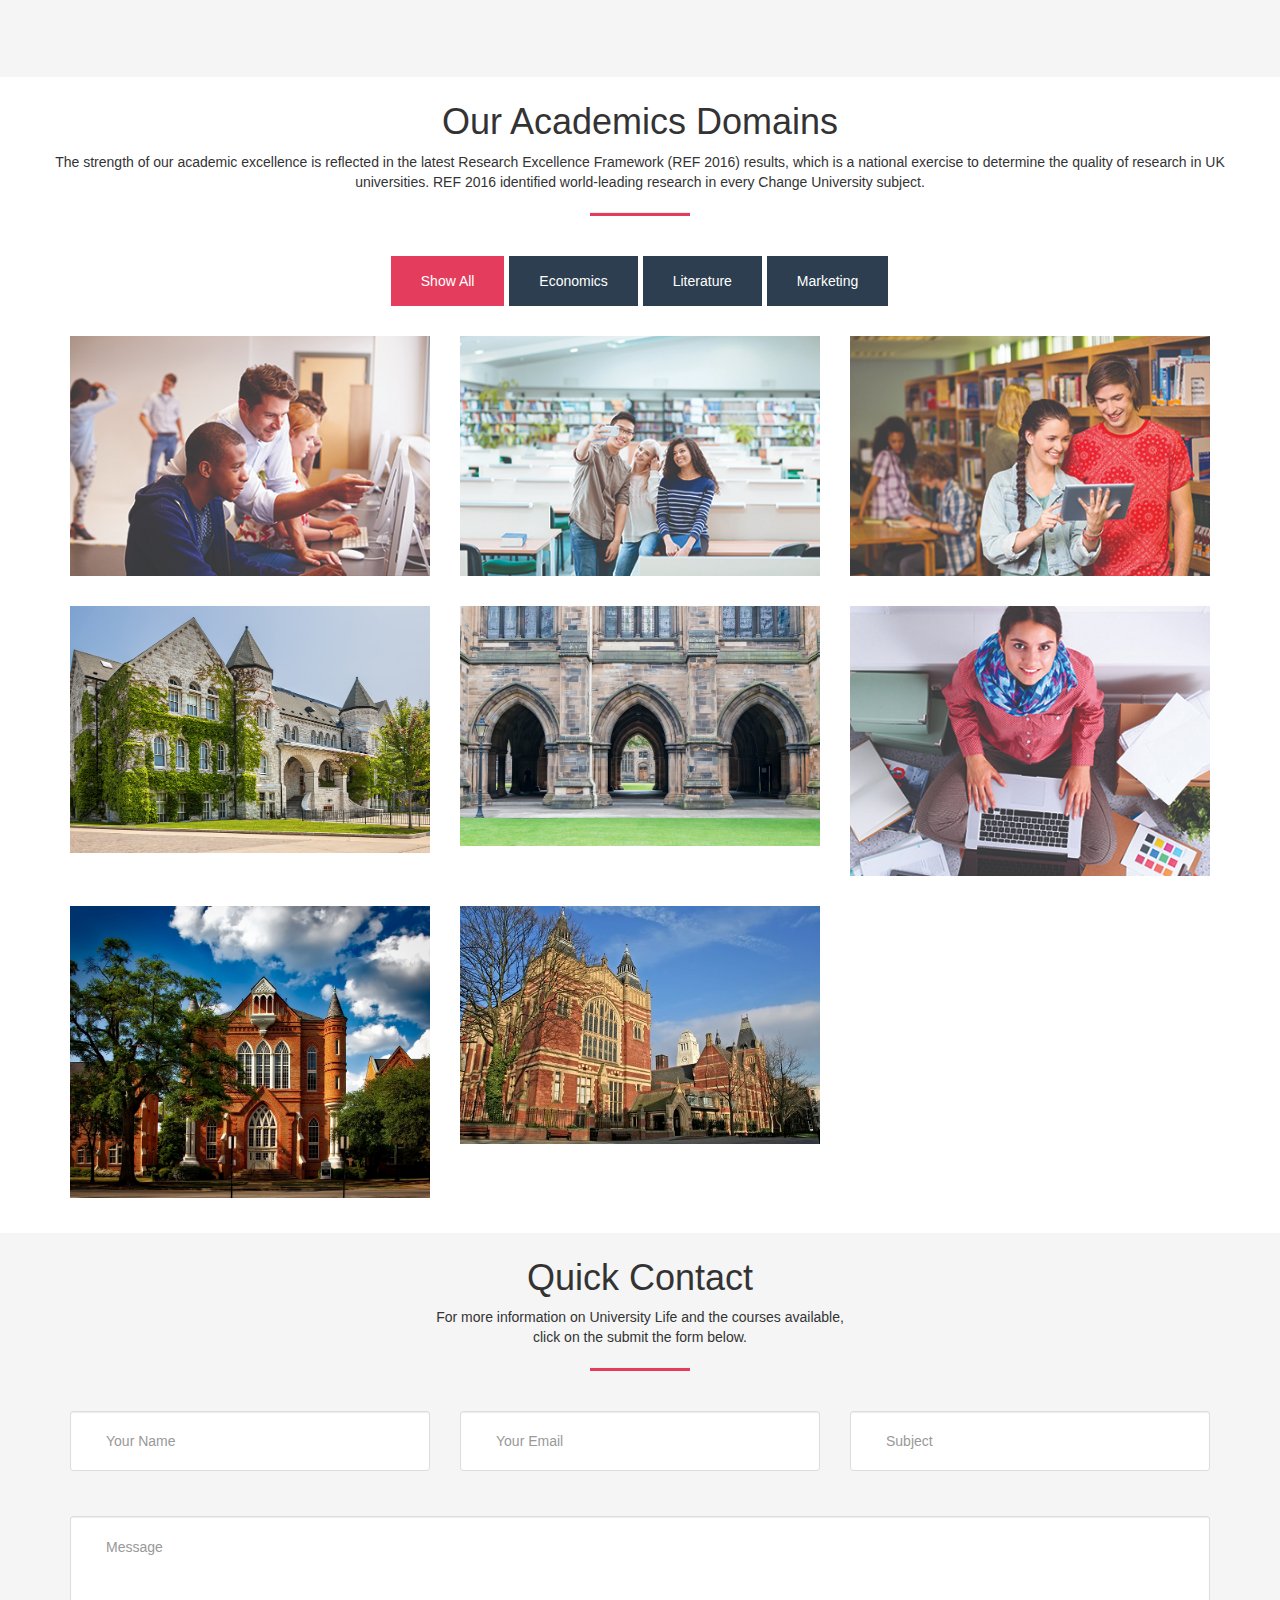
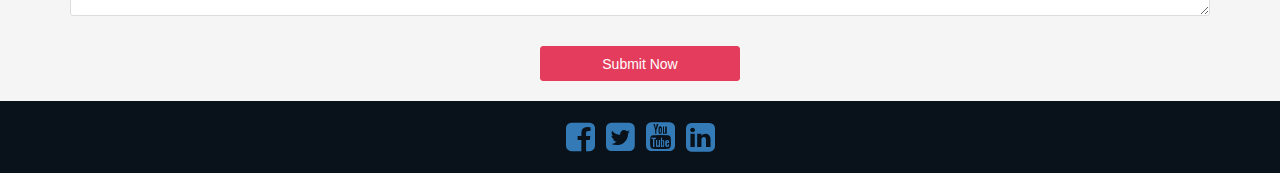
==== commit 2b1f0c4e: "campus_small" ====
--- a/index.html
+++ b/index.html
@@ -256,7 +256,7 @@
 						</div>
 						<div class="filimg mix category-3  col-md-4 col-sm-4 col-xs-12"
 							data-myorder="8">
-							<img src="img/Campus.jpg" class="img-responsive">
+							<img src="img/campus_small.jpg" class="img-responsive">
 						</div>
 					</div>
 				</div>
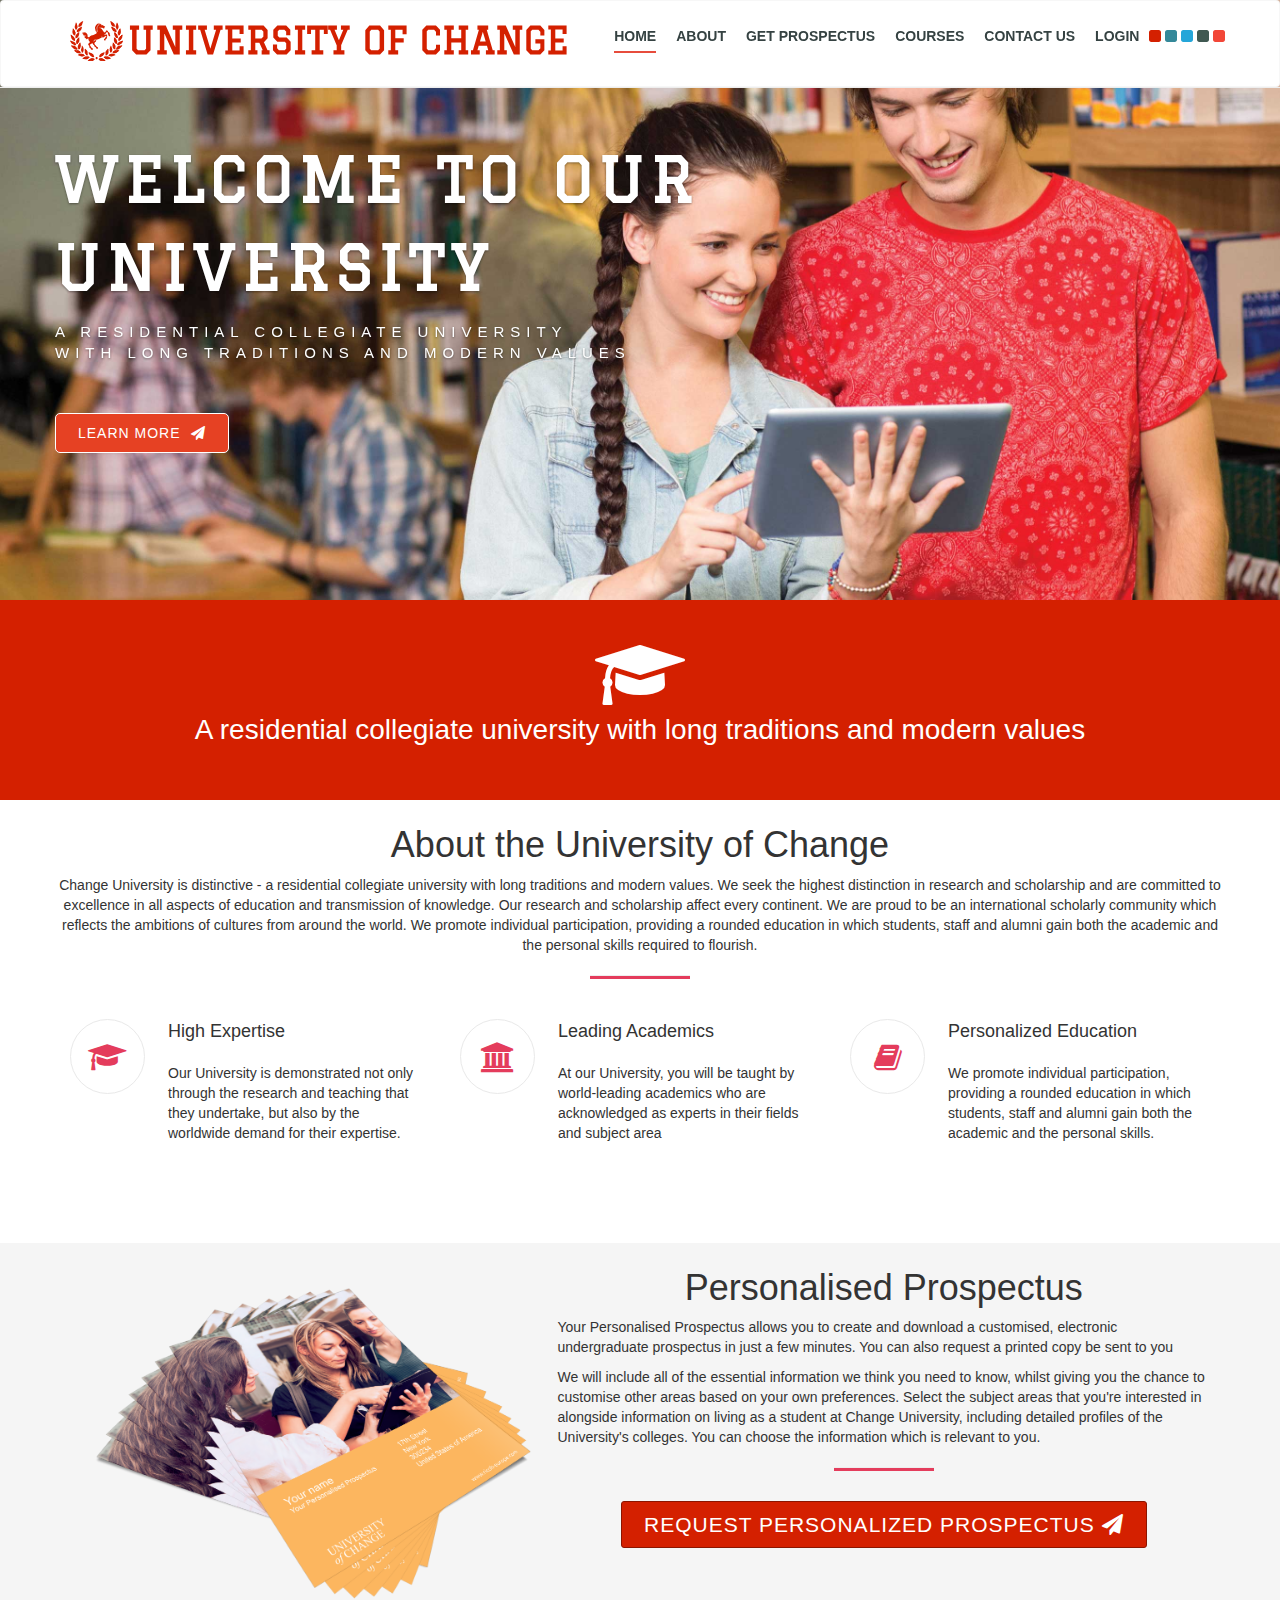
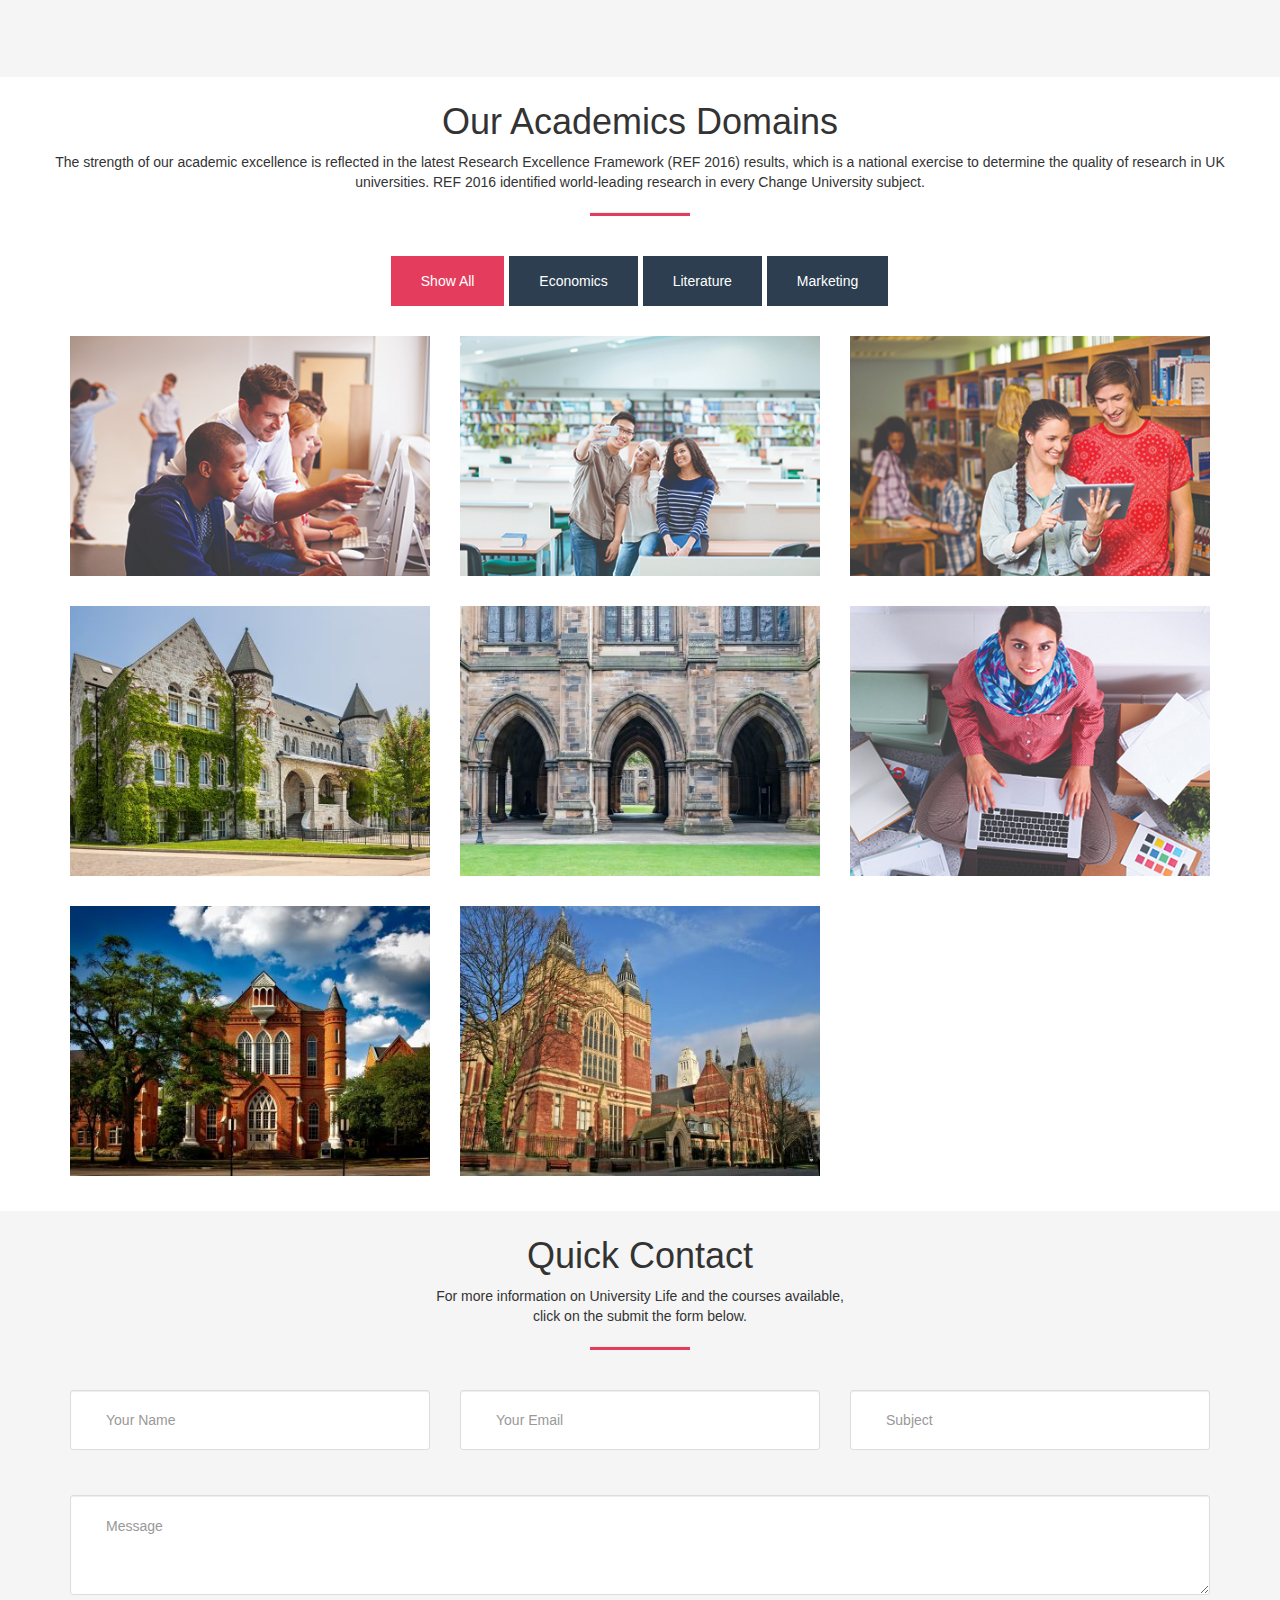
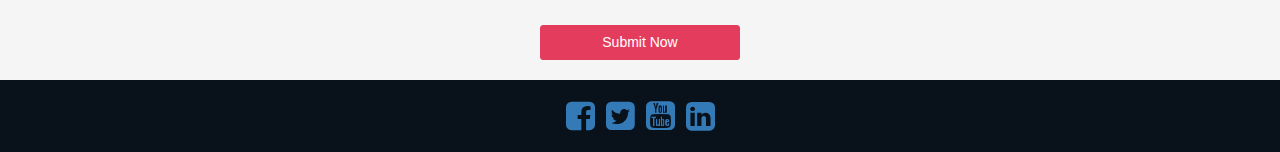
==== commit 527ef7ec: "name_change at campus.jpg" ====
--- a/index.html
+++ b/index.html
@@ -256,7 +256,7 @@
 						</div>
 						<div class="filimg mix category-3  col-md-4 col-sm-4 col-xs-12"
 							data-myorder="8">
-							<img src="img/campus_small.jpg" class="img-responsive">
+							<img src="img/Campus.jpg" class="img-responsive">
 						</div>
 					</div>
 				</div>
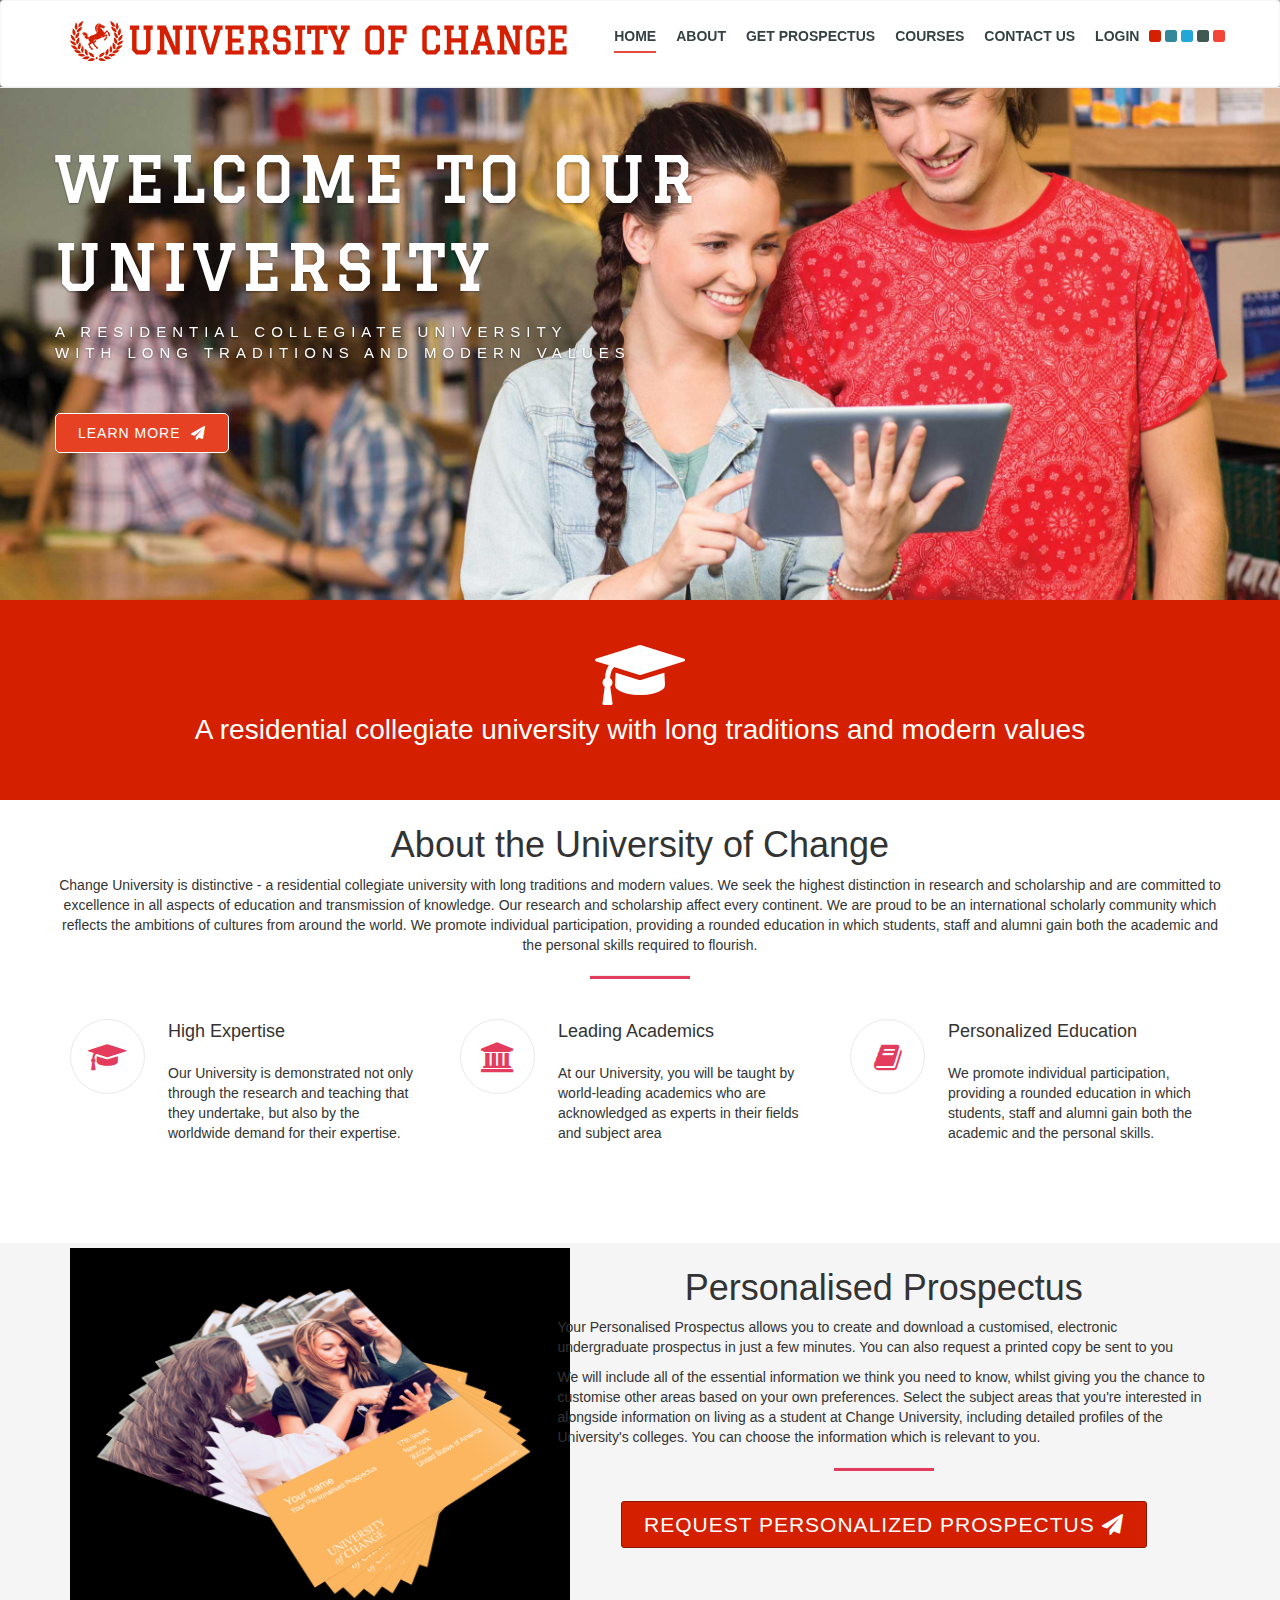
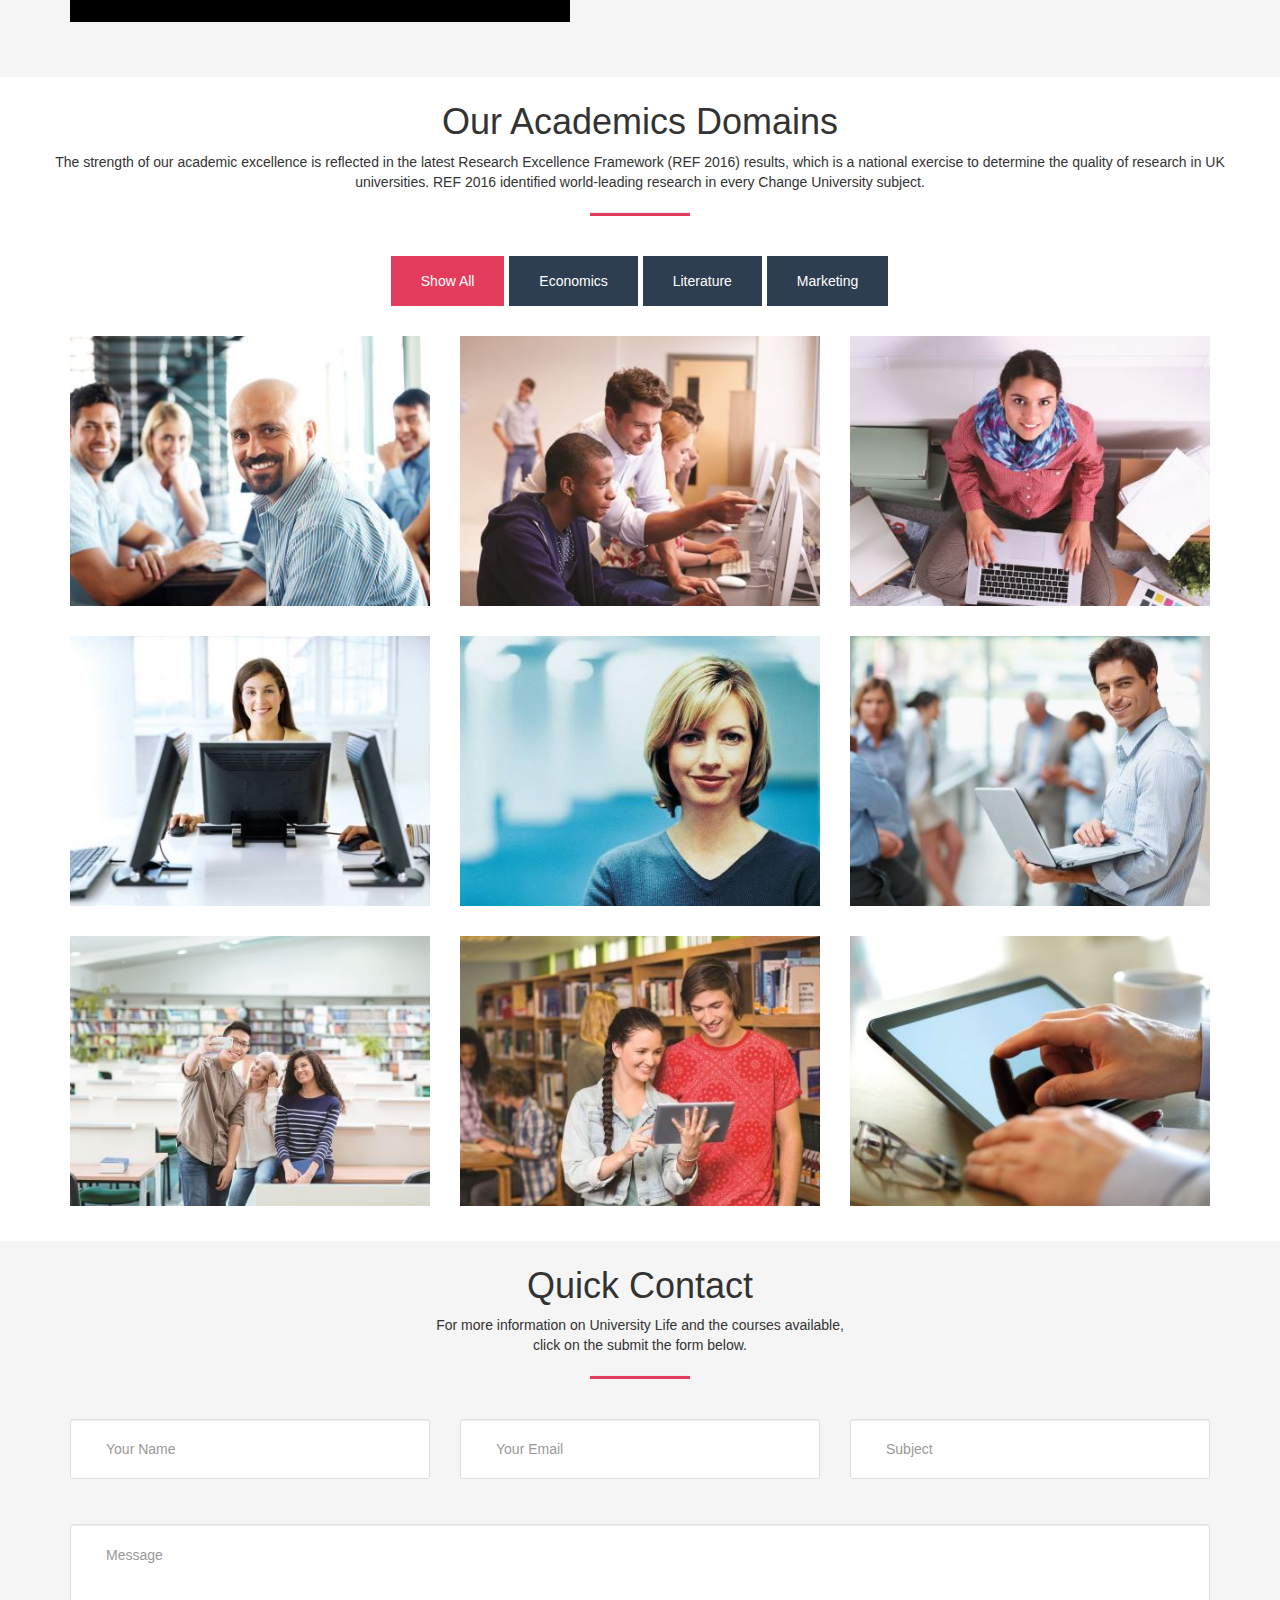
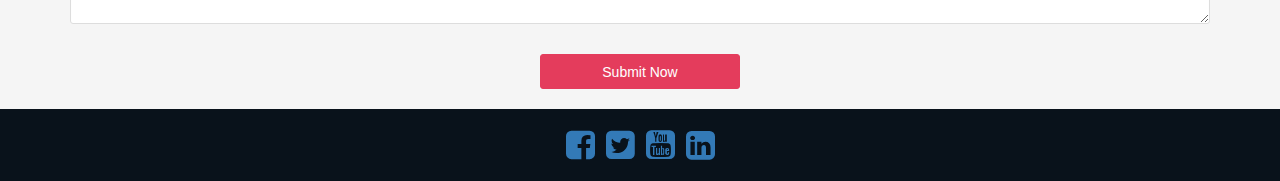
==== commit bcf31097: "Change images" ====
--- a/index.html
+++ b/index.html
@@ -226,37 +226,41 @@
 						<div class="filter wrk-title" data-filter=".category-3">Marketing</div>
 					</div>
 					<div id="Container">
+					<div class="filimg mix category-3  col-md-4 col-sm-4 col-xs-12"
+							data-myorder="2">
+							<img src="img/uni7_400x300.jpg" class="img-responsive">
+						</div>
 						<div class="filimg mix category-1  col-md-4 col-sm-4 col-xs-12"
 							data-myorder="2">
-							<img src="img/learn_small.jpg" class="img-responsive">
-						</div>
-						<div class="filimg mix category-2 col-md-4 col-sm-4 col-xs-12"
-							data-myorder="4">
-							<img src="img/selfie1.jpg" class="img-responsive">
-						</div>
-						<div class="filimg mix category-1 col-md-4 col-sm-4 col-xs-12"
-							data-myorder="1">
-							<img src="img/img4.jpg" class="img-responsive">
+							<img src="img/learn_400x300.jpg" class="img-responsive">
 						</div>
 						<div class="filimg mix category-2  col-md-4 col-sm-4 col-xs-12"
-							data-myorder="8">
-							<img src="img/Ontario.jpg" class="img-responsive">
-						</div>
-						<div class="filimg mix category-2 col-md-4 col-sm-4 col-xs-12"
-							data-myorder="8">
-							<img src="img/Glasgow.jpg" class="img-responsive">
+							data-myorder="2">
+							<img src="img/girl_400x300.jpg" class="img-responsive">
+						</div>
+						<div class="filimg mix category-1  col-md-4 col-sm-4 col-xs-12"
+							data-myorder="2">
+							<img src="img/uni3_400x300.jpg" class="img-responsive">
+						</div>
+						<div class="filimg mix category-3  col-md-4 col-sm-4 col-xs-12"
+							data-myorder="2">
+							<img src="img/uni4_400x300.jpg" class="img-responsive">
+						</div>
+						<div class="filimg mix category-1  col-md-4 col-sm-4 col-xs-12"
+							data-myorder="2">
+							<img src="img/uni5_400x300.jpg" class="img-responsive">
 						</div>
 						<div class="filimg mix category-2  col-md-4 col-sm-4 col-xs-12"
-							data-myorder="8">
-							<img src="img/girl_small.jpg" class="img-responsive">
-						</div>
-						<div class="filimg mix category-3  col-md-4 col-sm-4 col-xs-12"
-							data-myorder="8">
-							<img src="img/Alabama.jpg" class="img-responsive">
-						</div>
-						<div class="filimg mix category-3  col-md-4 col-sm-4 col-xs-12"
-							data-myorder="8">
-							<img src="img/Campus.jpg" class="img-responsive">
+							data-myorder="2">
+							<img src="img/selfie_400x300.jpg" class="img-responsive">
+						</div>
+						<div class="filimg mix category-2  col-md-4 col-sm-4 col-xs-12"
+							data-myorder="2">
+							<img src="img/img4_400x300.jpg" class="img-responsive">
+						</div>
+						<div class="filimg mix category-1  col-md-4 col-sm-4 col-xs-12"
+							data-myorder="2">
+							<img src="img/uni6_400x300.jpg" class="img-responsive">
 						</div>
 					</div>
 				</div>
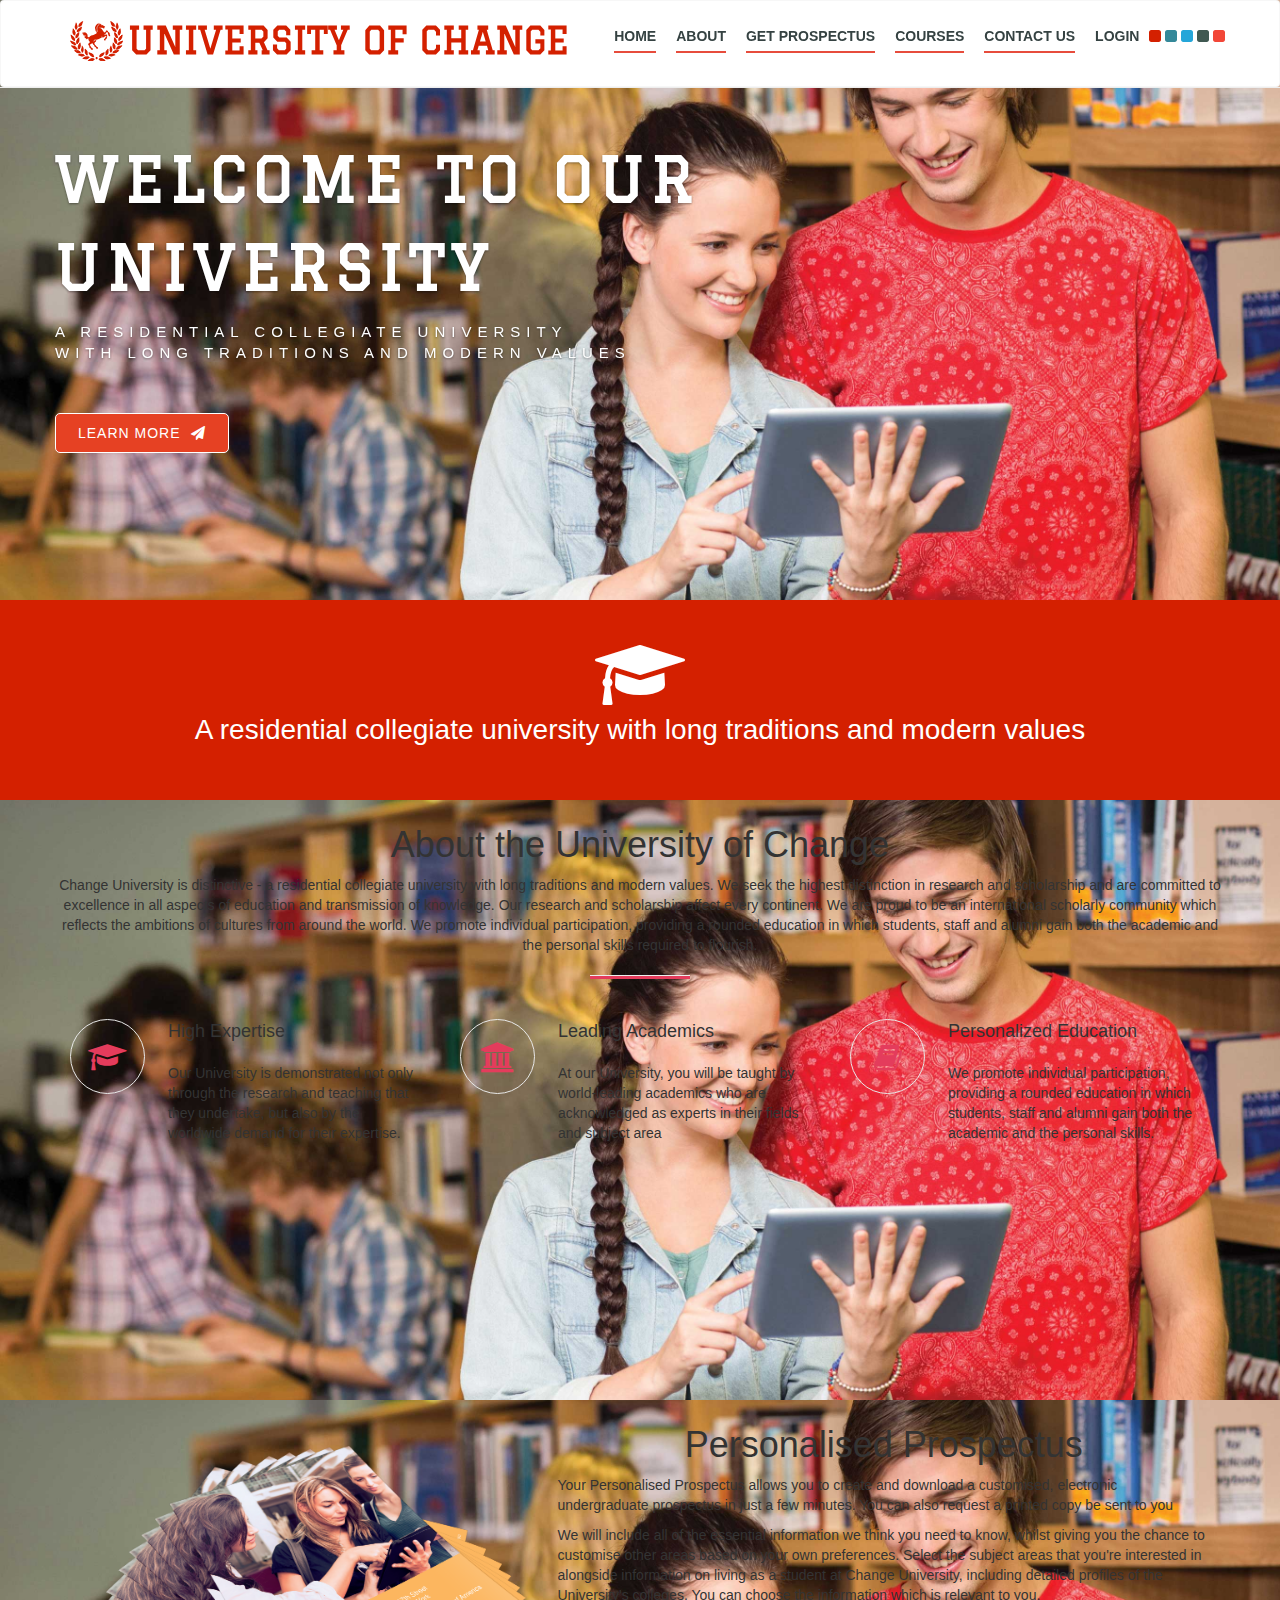
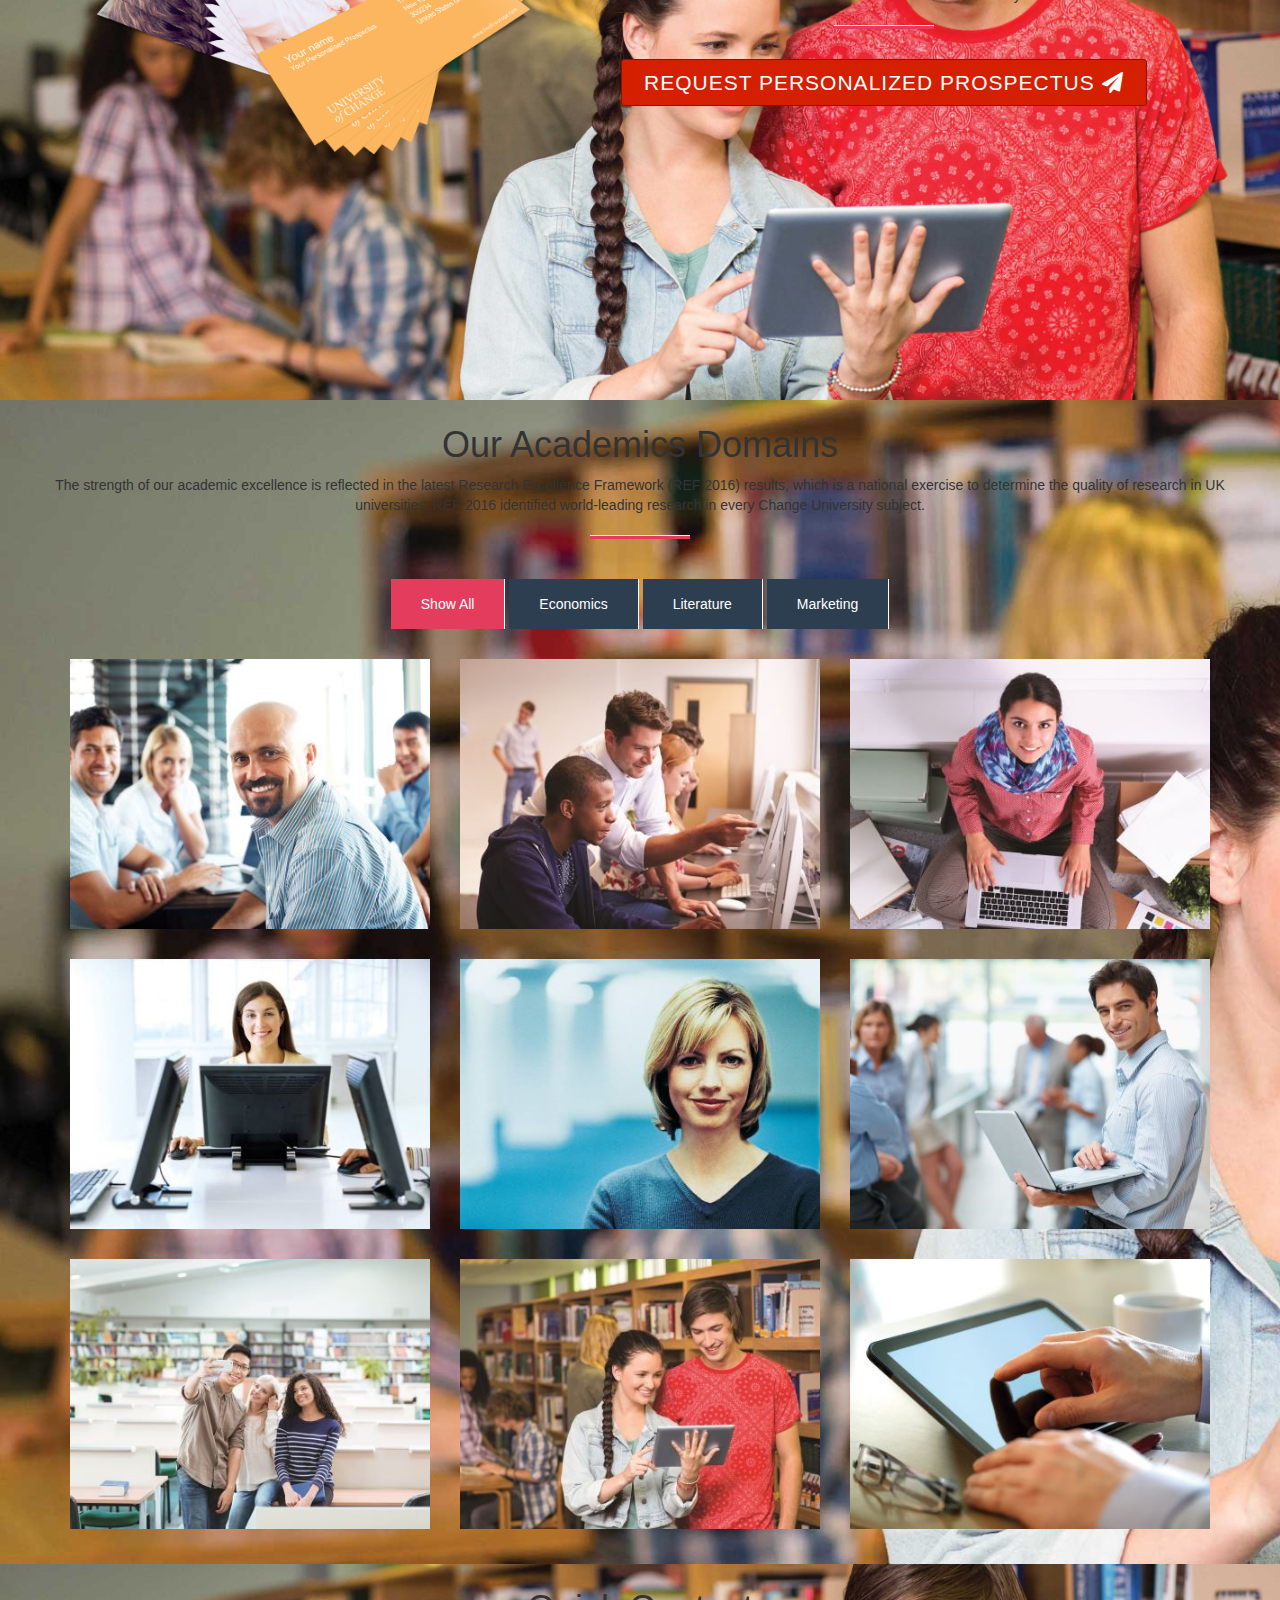
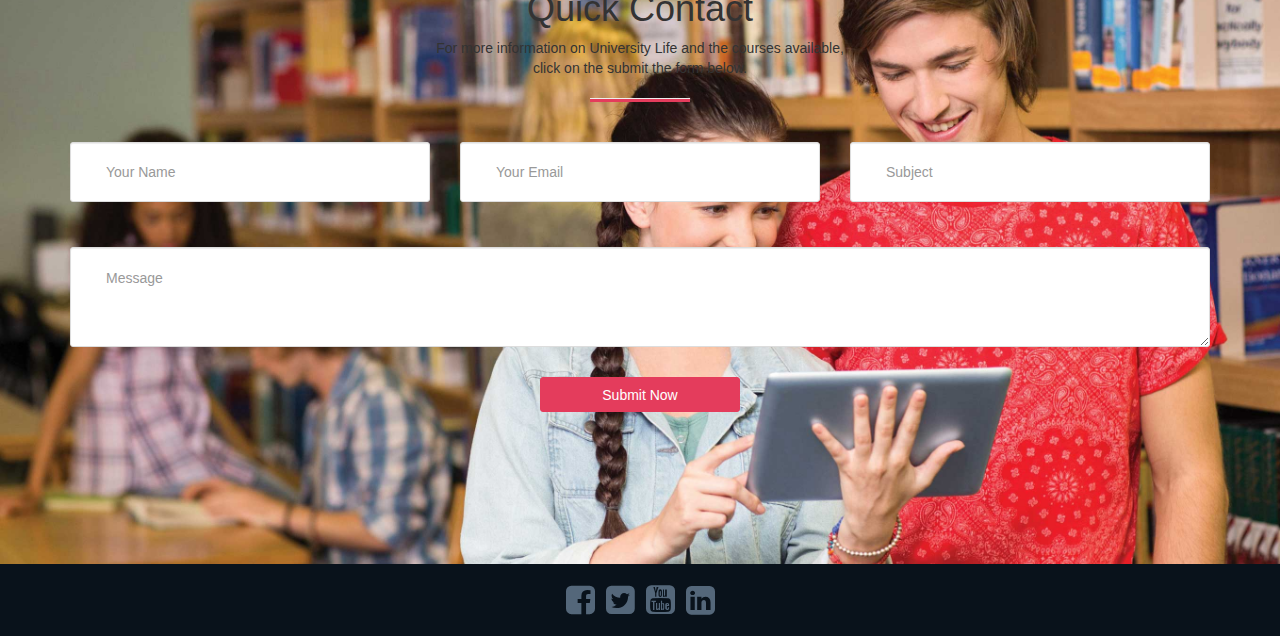
==== commit 8880a202: "activate the buttons" ====
--- a/index.html
+++ b/index.html
@@ -51,10 +51,10 @@
 					</div>
 					<ul class="nav navbar-nav navbar-right">
 						<li class="active"><a href="#banner">Home</a></li>
-						<li><a href="#about">About</a></li>
-						<li><a href="#prospectus">Get Prospectus</a></li>
-						<li><a href="#courses">Courses</a></li>
-						<li><a href="#contact">Contact Us</a></li>
+						<li class="active"><a href="#about">About</a></li>
+						<li class="active"><a href="#prospectus">Get Prospectus</a></li>
+						<li class="active"><a href="#courses">Courses</a></li>
+						<li class="active"><a href="#contact">Contact Us</a></li>
 						<li><a href="https://marcomcentral.app.pti.com/printone/login.aspx?company_id=17351">Login</a></li>
 					</ul>
 					
--- a/css/style.css
+++ b/css/style.css
@@ -525,6 +525,37 @@
 	max-width:100%;
 
 }
+
+#about {
+		background: url('../img/banner-bg2.jpg') no-repeat;
+    background-size: cover;
+    min-height: 600px;
+	max-width:100%;
+}
+
+#prospectus {
+		background: url('../img/banner-bg2.jpg') no-repeat;
+    background-size: cover;
+    min-height: 600px;
+	max-width:100%;
+}
+
+#courses {
+		background: url('../img/banner-bg2.jpg') no-repeat;
+    background-size: cover;
+    min-height: 600px;
+	max-width:100%;
+}
+
+
+
+#contact {
+	background: url('../img/banner-bg2.jpg') no-repeat;
+    background-size: cover;
+    min-height: 600px;
+	max-width:100%;
+
+}
 .cta2 .btn-default,.cta2 .btn-default:hover,.cta2 .btn-default:focus
 {
     padding: 10px 25px;
@@ -685,6 +716,7 @@
      -webkit-transition-duration: 0.5s;
      -moz-transition-duration: 0.5s;
      -o-transition-duration: 0.5s;
+      color: #54677a;
  }
 
 /*
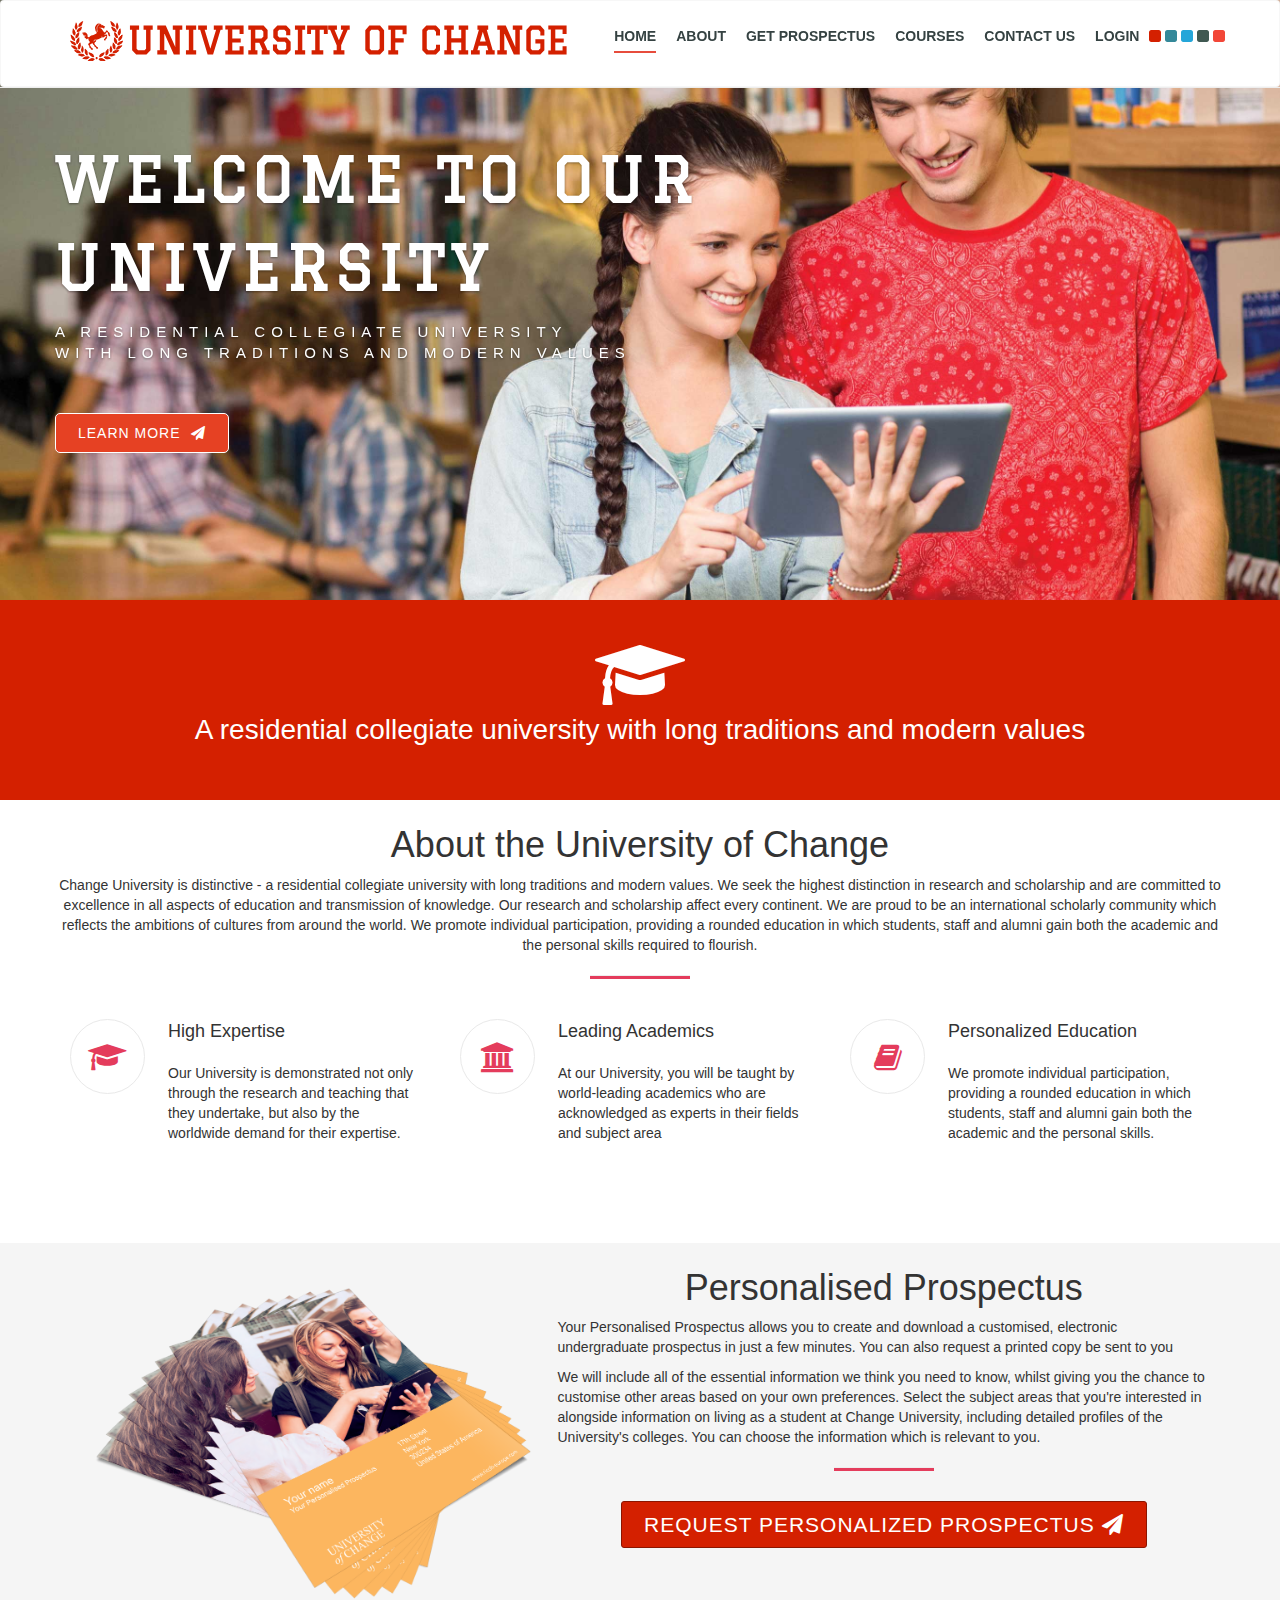
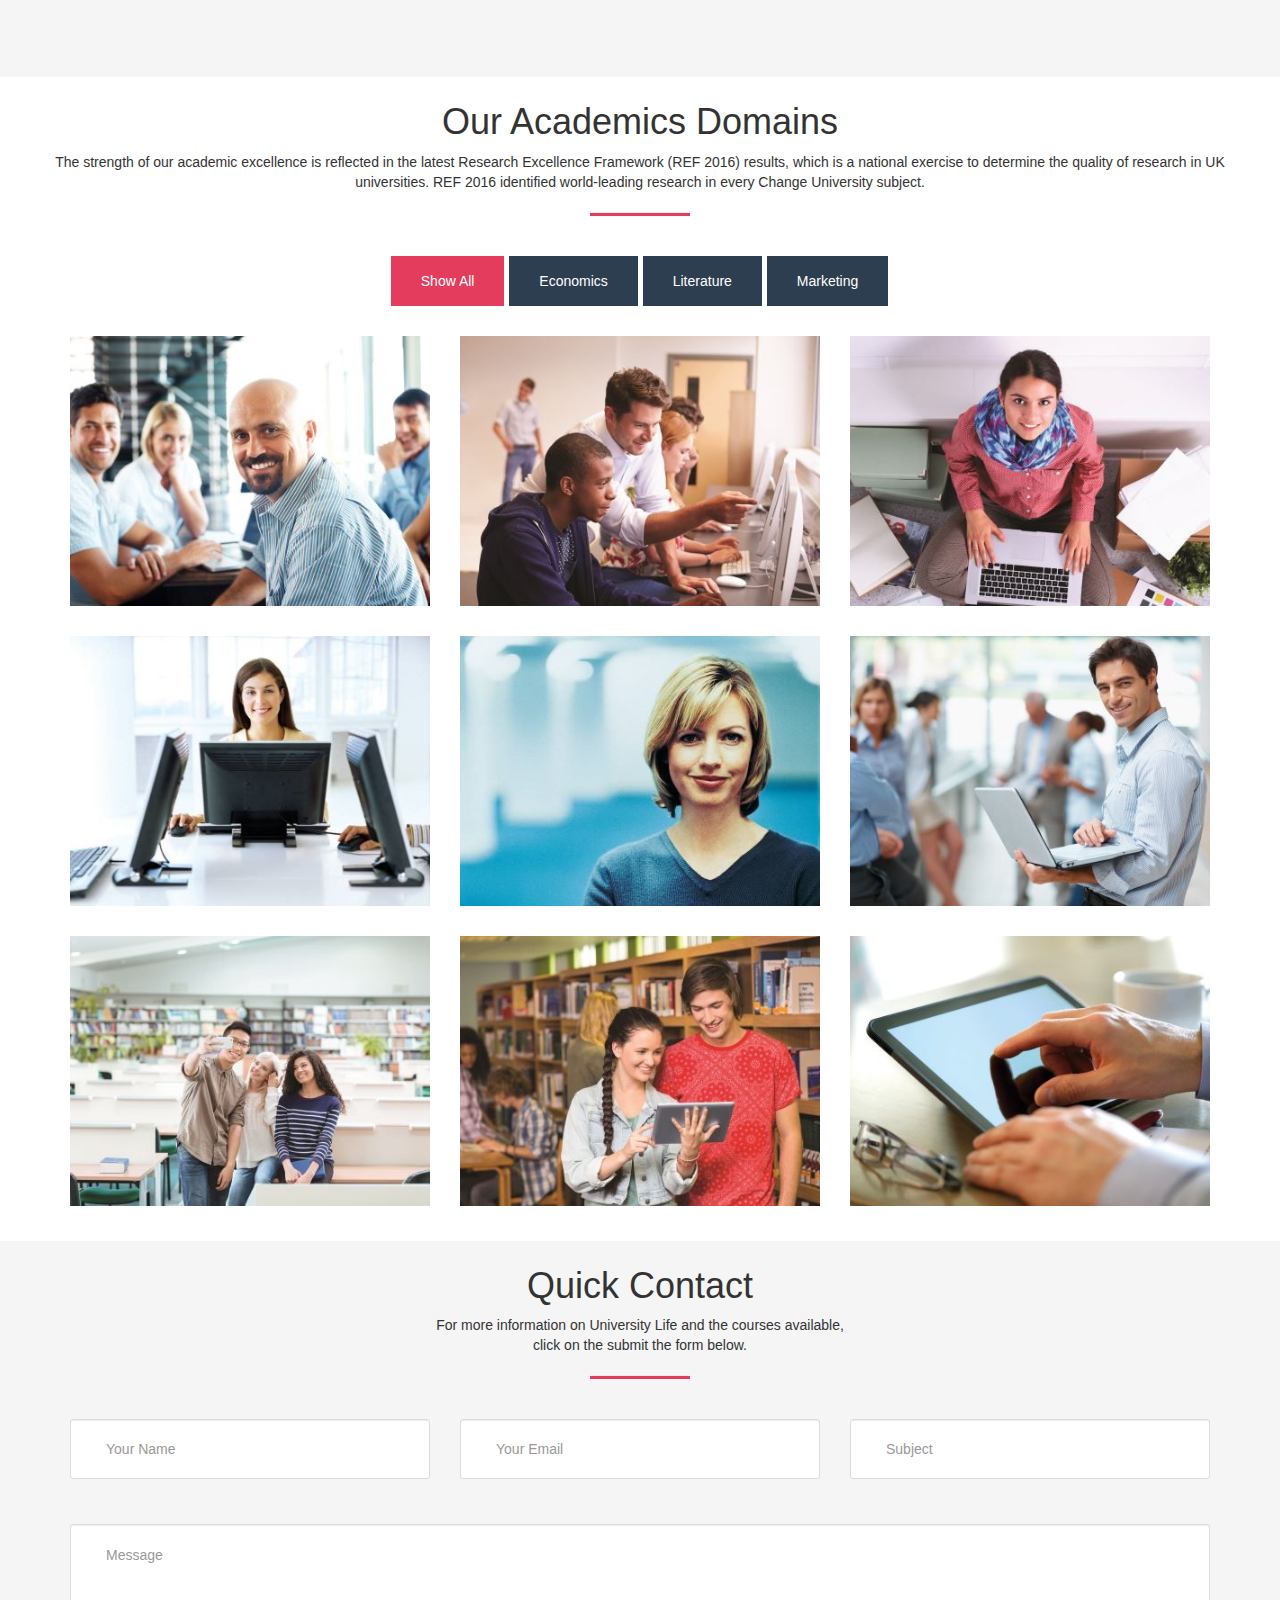
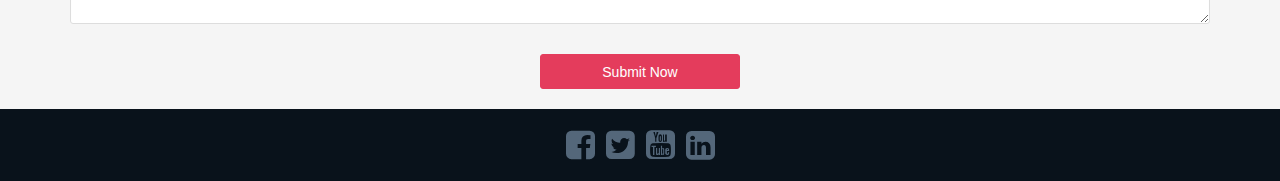
==== commit 7f5bcea0: "add style to buttons near Login" ====
--- a/index.html
+++ b/index.html
@@ -51,10 +51,10 @@
 					</div>
 					<ul class="nav navbar-nav navbar-right">
 						<li class="active"><a href="#banner">Home</a></li>
-						<li class="active"><a href="#about">About</a></li>
-						<li class="active"><a href="#prospectus">Get Prospectus</a></li>
-						<li class="active"><a href="#courses">Courses</a></li>
-						<li class="active"><a href="#contact">Contact Us</a></li>
+						<li><a href="#about">About</a></li>
+						<li><a href="#prospectus">Get Prospectus</a></li>
+						<li><a href="#courses">Courses</a></li>
+						<li><a href="#contact">Contact Us</a></li>
 						<li><a href="https://marcomcentral.app.pti.com/printone/login.aspx?company_id=17351">Login</a></li>
 					</ul>
 					
--- a/css/style.css
+++ b/css/style.css
@@ -526,36 +526,6 @@
 
 }
 
-#about {
-		background: url('../img/banner-bg2.jpg') no-repeat;
-    background-size: cover;
-    min-height: 600px;
-	max-width:100%;
-}
-
-#prospectus {
-		background: url('../img/banner-bg2.jpg') no-repeat;
-    background-size: cover;
-    min-height: 600px;
-	max-width:100%;
-}
-
-#courses {
-		background: url('../img/banner-bg2.jpg') no-repeat;
-    background-size: cover;
-    min-height: 600px;
-	max-width:100%;
-}
-
-
-
-#contact {
-	background: url('../img/banner-bg2.jpg') no-repeat;
-    background-size: cover;
-    min-height: 600px;
-	max-width:100%;
-
-}
 .cta2 .btn-default,.cta2 .btn-default:hover,.cta2 .btn-default:focus
 {
     padding: 10px 25px;
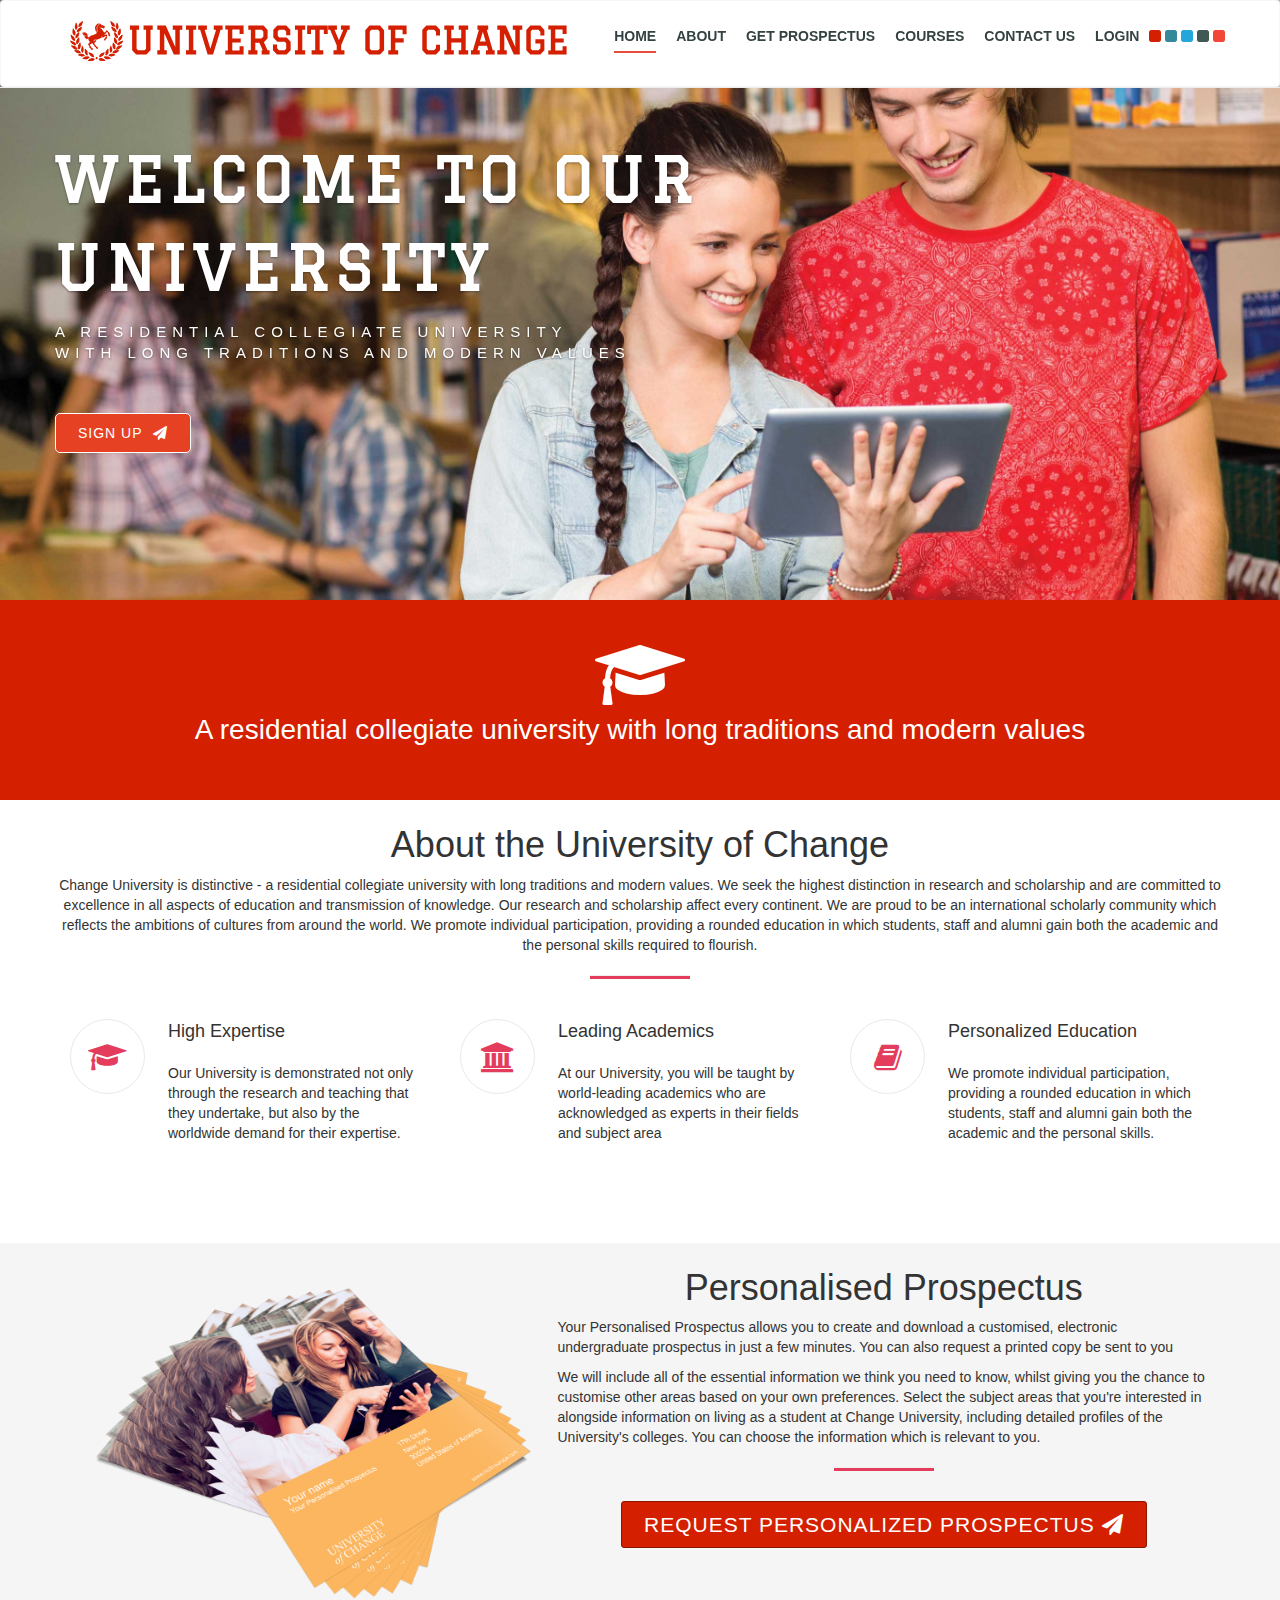
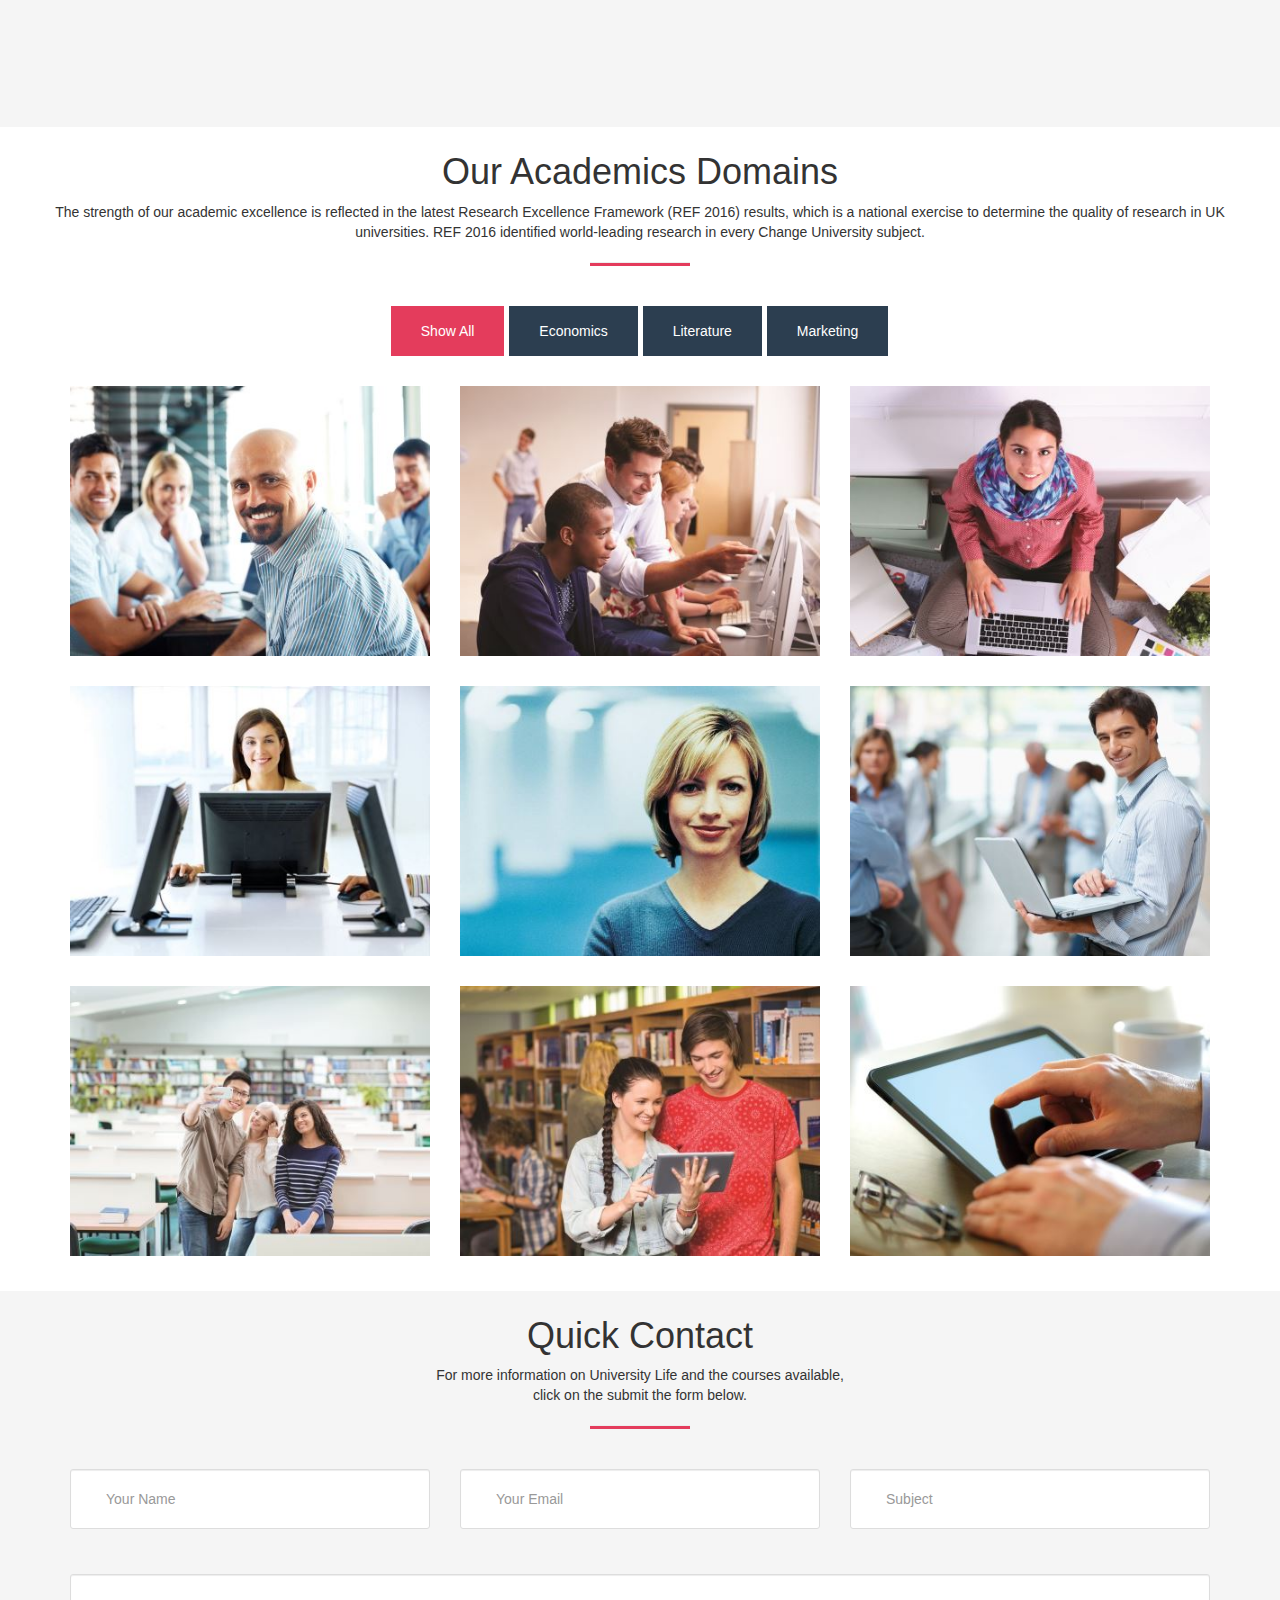
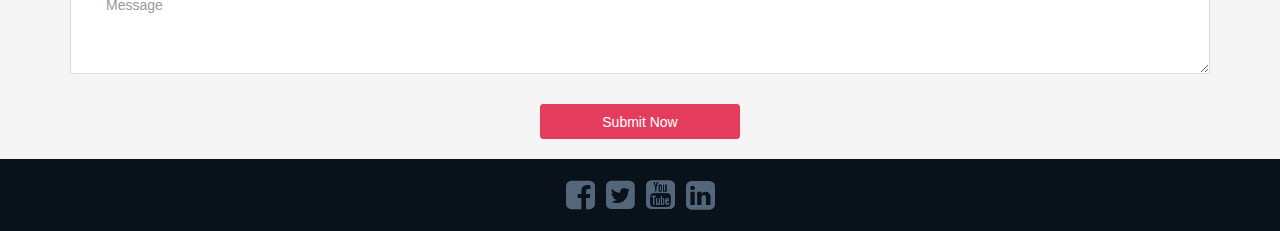
==== commit 7bf69b04: "pub" ====
--- a/index.html
+++ b/index.html
@@ -1,4 +1,3 @@
-
 <!DOCTYPE html>
 <html lang="en" class=" js no-touch">
 <head>
@@ -6,8 +5,7 @@
 <meta charset="utf-8">
 <meta name="viewport" content="width=device-width, initial-scale=1">
 
-<script
-	src="https://ajax.googleapis.com/ajax/libs/jquery/3.1.1/jquery.min.js"></script>
+<script	src="js/jquery.min.js"></script>
 <script src="js/login.js"></script>
 
 <link rel="stylesheet" href="css/bootstrap.min.css">
@@ -15,15 +13,8 @@
 <link
 	href='https://fonts.googleapis.com/css?family=Open+Sans:300,600|Raleway:600,300|Josefin+Slab:400,700,600italic,600,400italic'
 	rel='stylesheet' type='text/css'>
-<link rel="stylesheet" type="text/css" href="css/slick-team-slider.css" />
 <link rel="stylesheet" type="text/css" name="style" href="css/style.css">
 <link rel="shortcut icon" type="image/x-icon" href="img/univ_icon.png" />
-<!-- =======================================================
-        Theme Name: Tempo
-        Theme URL: https://bootstrapmade.com/tempo-free-onepage-bootstrap-theme/
-        Author: BootstrapMade.com
-        Author URL: https://bootstrapmade.com
-    ======================================================= -->
 </head>
 <body>
 	<!--HEADER START-->
@@ -57,7 +48,6 @@
 						<li><a href="#contact">Contact Us</a></li>
 						<li><a href="https://marcomcentral.app.pti.com/printone/login.aspx?company_id=17351">Login</a></li>
 					</ul>
-					
 				</div>
 			</div>
 		</nav>
@@ -78,7 +68,7 @@
 						university <br> with long traditions and modern values
 					</p>
 
-					<a href="#" class="btn btn-banner">Learn More<i
+					<a id="learnMoreBtn" href="https://marcomcentral.app.pti.com/printone/signup.aspx?company_id=17351" class="btn btn-banner">Sign up<i
 						class="fa fa-send"></i></a>
 				</div>
 			</div>
@@ -86,7 +76,7 @@
 	</div>
 	<!--BANNER END-->
 
-	<!--CTA1 START-->
+	<!--CTA START-->
 	<div class="cta-1">
 		<div class="container">
 			<div class="row text-center white">
@@ -97,9 +87,9 @@
 			</div>
 		</div>
 	</div>
-	<!--CTA1 END-->
-
-	<!--SERVICE START-->
+	<!--CTA END-->
+
+	<!--ABOUT START-->
 	<div id="about" class="section-padding">
 		<div class="container">
 			<div class="row">
@@ -159,17 +149,17 @@
 			</div>
 		</div>
 	</div>
-	<!--SERVICE END-->
-
-
-	<!--PERSONALIZED PROSPECTUS-->
+	<!--ABOUT END-->
+
+
+	<!--PERSONALIZED PROSPECTUS START-->
 	<div id="prospectus" class="section-padding" style="background-color: #F5F5F5;">
 		<div class="container">
 			<div class="row">
-				<div class="col-md-5 style="margin-bottom: 50px;">
+				<div class="col-md-5" style="margin-bottom: 50px;">
 					<img src="img/prospectus2.png" style="max-width: 500px; padding-bottom: 50px"></img>
 				</div>
-			
+
 				<div class="col-md-7">
 					<div class="page-title pull-left">
 						<h1 class="text-center">Personalised Prospectus</h1>
@@ -190,7 +180,7 @@
 							<a onclick="login('demo', 'totalflow')" class="btn btn_cta1">Request
 							personalized prospectus <i class="fa fa-send"></i>
 							</a>
-	
+
 							<!-- Frame for MCC login -->
 							<iframe id="marcomiframe" style="border: 0px; display: none"></iframe>
 						</div>
@@ -198,13 +188,12 @@
 				</div>
 			</div>
 		</div>
-	</div>
-
-
-	<!--CTA2 END-->
-
-
-	<!--PORTFOLIO START-->
+	</div>
+
+	<!--PERSONALIZED PROSPECTUS END-->
+
+
+	<!--ACADEMICS DOMAINS START-->
 	<div id="courses" class="section-padding">
 		<div class="container">
 			<div class="row">
@@ -267,116 +256,7 @@
 			</div>
 		</div>
 	</div>
-	<!--PORTFOLIO END-->
-
-	<!--TEAM START-->
-	<div id="team" class="section-padding" style="display: none">
-		<div class="container">
-			<div class="row">
-				<div class="page-title text-center">
-					<h1>Meet Our Team</h1>
-					<p>
-						Lorem ipsum dolor sit amet, consectetur adipiscing elit, sed do
-						eiusmod tempor <br>incididunt ut labore et dolore magna
-						aliqua.
-					</p>
-					<hr class="pg-titl-bdr-btm"></hr>
-				</div>
-				<div class="autoplay">
-					<div class="col-md-6">
-						<div class="team-info">
-							<div class="img-sec">
-								<img src="img/agent1.jpg" class="img-responsive">
-							</div>
-							<div class="fig-caption">
-								<h3>Haris Brown</h3>
-								<p class="marb-20">Sr. UI Designer</p>
-								<p>Follow me:</p>
-								<ul class="team-social">
-									<li class="bgblue-dark"><a href="#"><i
-											class="fa fa-facebook"></i></a></li>
-									<li class="bgred"><a href="#"><i
-											class="fa fa-google-plus"></i></a></li>
-									<li class="bgblue-light"><a href="#"><i
-											class="fa fa-twitter"></i></a></li>
-									<li class="bgblue-dark"><a href="#"><i
-											class="fa fa-linkedin"></i></a></li>
-								</ul>
-							</div>
-						</div>
-					</div>
-					<div class="col-md-6">
-						<div class="team-info">
-							<div class="img-sec">
-								<img src="img/agent2.jpg" class="img-responsive">
-							</div>
-							<div class="fig-caption">
-								<h3>Emmy Brown</h3>
-								<p class="marb-20">Jr. UI Designer</p>
-								<p>Follow me:</p>
-								<ul class="team-social">
-									<li class="blue-dark"><a href="#"><i
-											class="fa fa-facebook"></i></a></li>
-									<li class="red"><a href="#"><i
-											class="fa fa-google-plus"></i></a></li>
-									<li class="blue-light"><a href="#"><i
-											class="fa fa-twitter"></i></a></li>
-									<li class="blue-dark"><a href="#"><i
-											class="fa fa-linkedin"></i></a></li>
-								</ul>
-							</div>
-						</div>
-					</div>
-					<div class="col-md-6">
-						<div class="team-info">
-							<div class="img-sec">
-								<img src="img/agent3.jpg" class="img-responsive">
-							</div>
-							<div class="fig-caption">
-								<h3>Iain Dante</h3>
-								<p class="marb-20">Jr. UI Designer</p>
-								<p>Follow me:</p>
-								<ul class="team-social">
-									<li class="blue-dark"><a href="#"><i
-											class="fa fa-facebook"></i></a></li>
-									<li class="red"><a href="#"><i
-											class="fa fa-google-plus"></i></a></li>
-									<li class="blue-light"><a href="#"><i
-											class="fa fa-twitter"></i></a></li>
-									<li class="blue-dark"><a href="#"><i
-											class="fa fa-linkedin"></i></a></li>
-								</ul>
-							</div>
-						</div>
-					</div>
-					<div class="col-md-6">
-						<div class="team-info">
-							<div class="img-sec">
-								<img src="img/agent4.jpg" class="img-responsive">
-							</div>
-							<div class="fig-caption">
-								<h3>Kate Haris</h3>
-								<p class="marb-20">Jr. UI Designer</p>
-								<p>Follow me:</p>
-								<ul class="team-social">
-									<li class="blue-dark"><a href="#"><i
-											class="fa fa-facebook"></i></a></li>
-									<li class="red"><a href="#"><i
-											class="fa fa-google-plus"></i></a></li>
-									<li class="blue-light"><a href="#"><i
-											class="fa fa-twitter"></i></a></li>
-									<li class="blue-dark"><a href="#"><i
-											class="fa fa-linkedin"></i></a></li>
-								</ul>
-							</div>
-						</div>
-					</div>
-				</div>
-			</div>
-		</div>
-	</div>
-	<!--TEAM END-->
-
+	<!--ACADEMICS DOMAINS END-->
 
 	<!--CONTACT START-->
 	<div id="contact" class="section-padding" style="background-color: #F5F5F5">
@@ -429,57 +309,19 @@
 		</div>
 	</div>
 	<!--CONTACT END-->
+
 	<!--FOOTER START-->
-	<!--<footer class="footer section-padding">
-		<div class="container">
-			<div class="row">
-				<div style="visibility: visible; animation-name: zoomIn;"
-					class="col-sm-10 text-center wow zoomIn">
-					<h3>Follow us on</h3>
-					<div class="footer_social">
-						<ul>
-							<li><a class="f_facebook" href="#"><i
-									class="fa fa-facebook"></i></a></li>
-							<li><a class="f_twitter" href="#"><i
-									class="fa fa-twitter"></i></a></li>
-							<li><a class="f_google" href="#"><i
-									class="fa fa-google-plus"></i></a></li>
-							<li><a class="f_linkedin" href="#"><i
-									class="fa fa-linkedin"></i></a></li>
-						</ul>
-					</div>
-				</div>
-				<!--- END COL -->
-	</div>
-	<!--- END ROW -->
-	</div>
-	<!--- END CONTAINER -->
-	</footer>
-
-	<!--FOOTER END-->
-	<div class="footer-bottom" style="display: none">
-		<div class="container">
-			<div style="visibility: visible; animation-name: zoomIn;"
-				class="col-sm-12 text-center wow zoomIn">
-				<div class="footer_copyright">
-					<p>© Copyright, All Rights Reserved.</p>
-				</div>
-			</div>
-		</div>
-	</div>
 	<div class="footer-bottom text-center center-block">
           <a href="https://www.facebook.com/RicohEurope"><i id="social-fb" class="fa fa-facebook-square fa-3x social"></i></a>
           <a href="https://twitter.com/ricoheurope"><i id="social-tw" class="fa fa-twitter-square fa-3x social"></i></a>
           <a href="http://youtube.com/RicohEurope"><i id="social-yt" class="fa fa-youtube-square fa-3x social"></i></a>
           <a href="https://linkedin.com/company/ricoh-europe"><i id="social-li" class="fa fa-linkedin-square fa-3x social"></i></a>
 	</div>
-	<script src="js/jquery.min.js"></script>
+	<!--FOOTER END-->
+
 	<script src="js/jquery.easing.min.js"></script>
 	<script src="js/bootstrap.min.js"></script>
-	<script src="js/jquery.mixitup.js" type="text/javascript"></script>
-	<script type="text/javascript" src="js/slick.min.js"></script>
+	<script type="text/javascript" src="js/jquery.mixitup.js"></script>
 	<script type="text/javascript" src="js/custom.js"></script>
-	<script src="contactform/contactform.js"></script>
-
 </body>
-</html>+</html>
